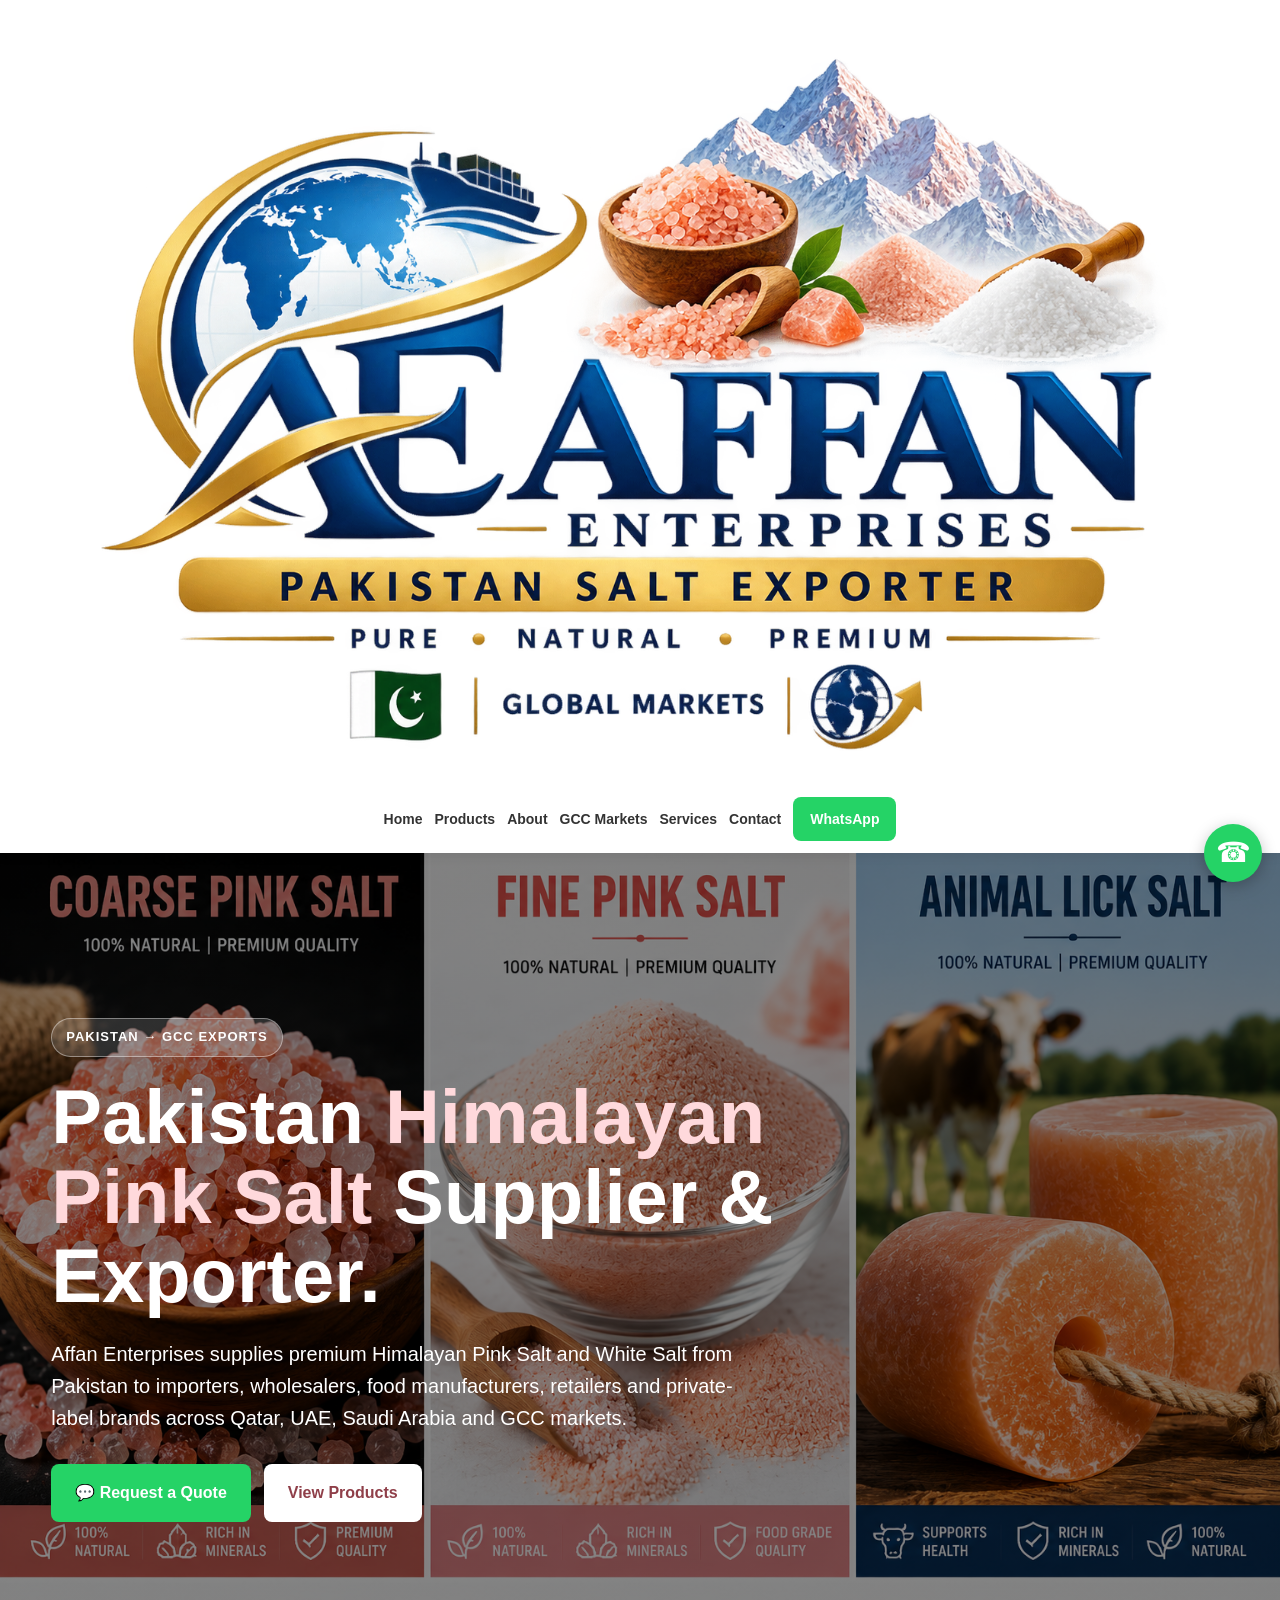
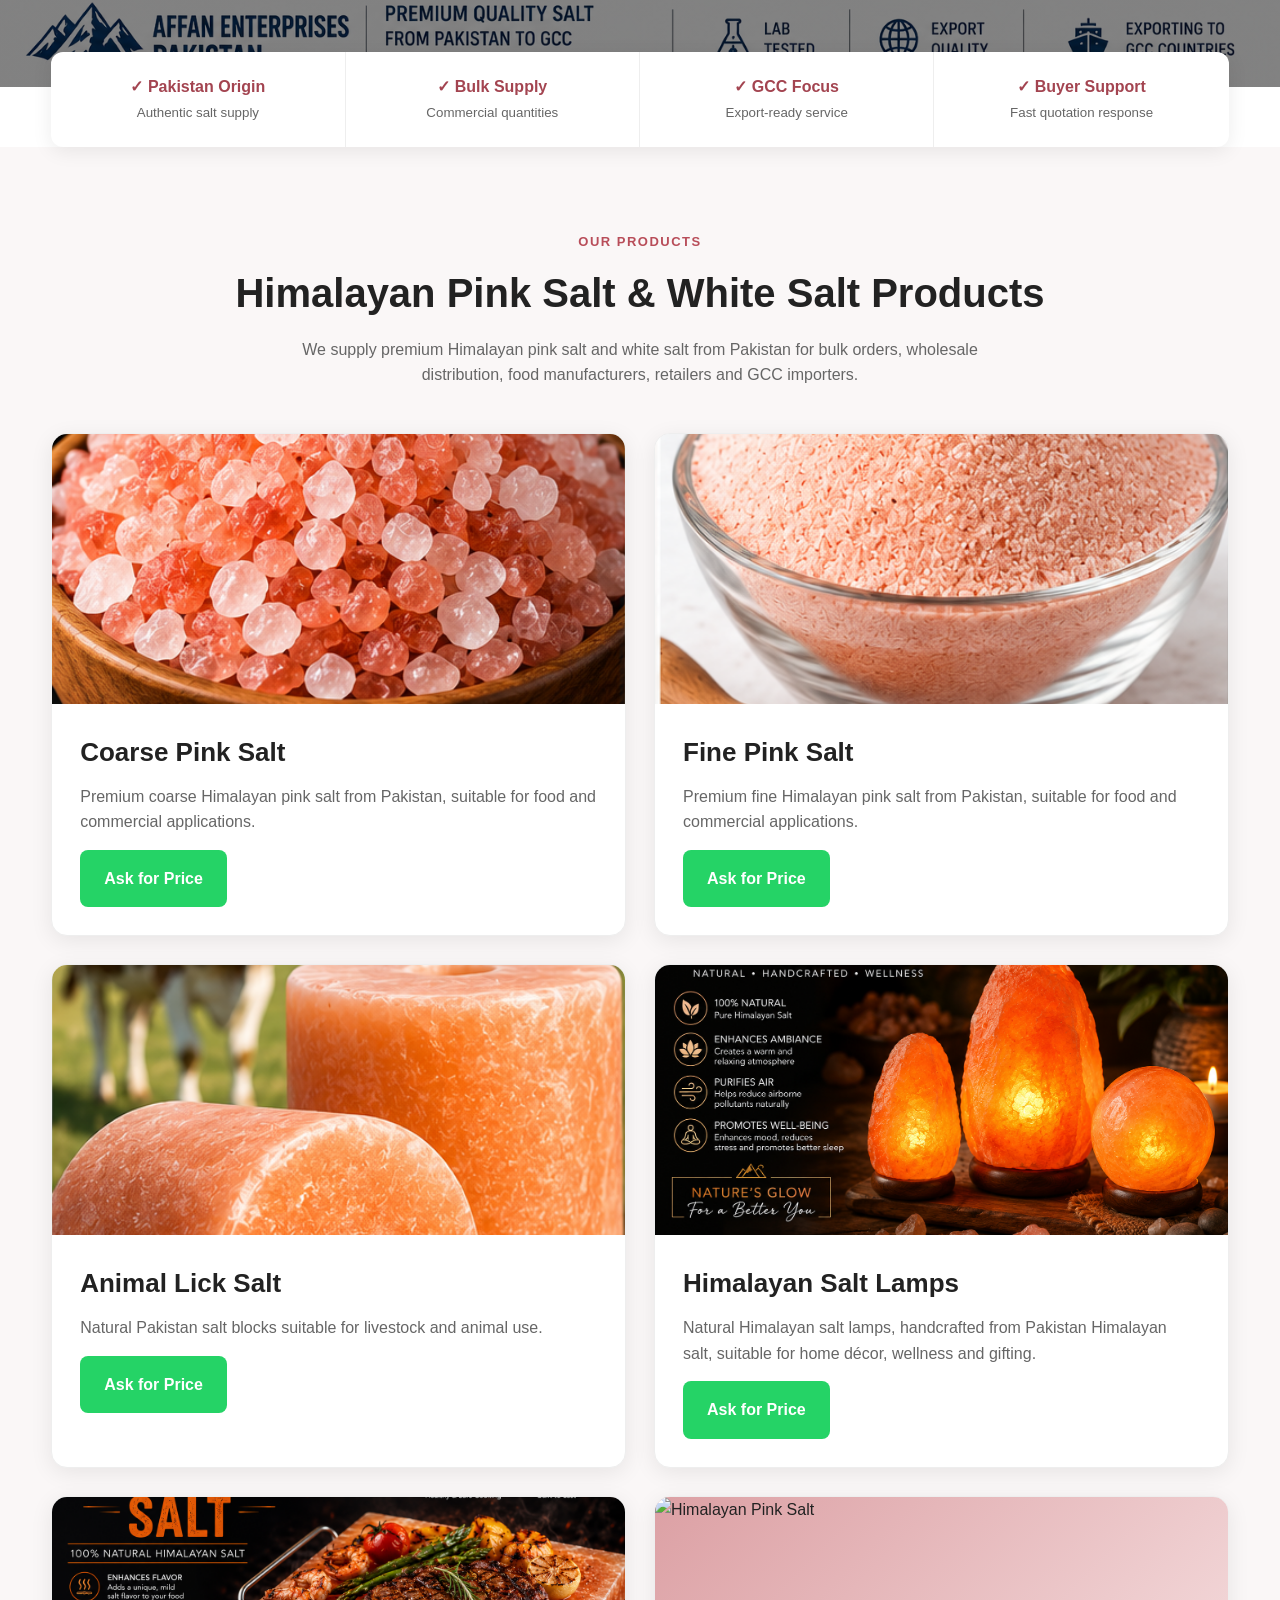
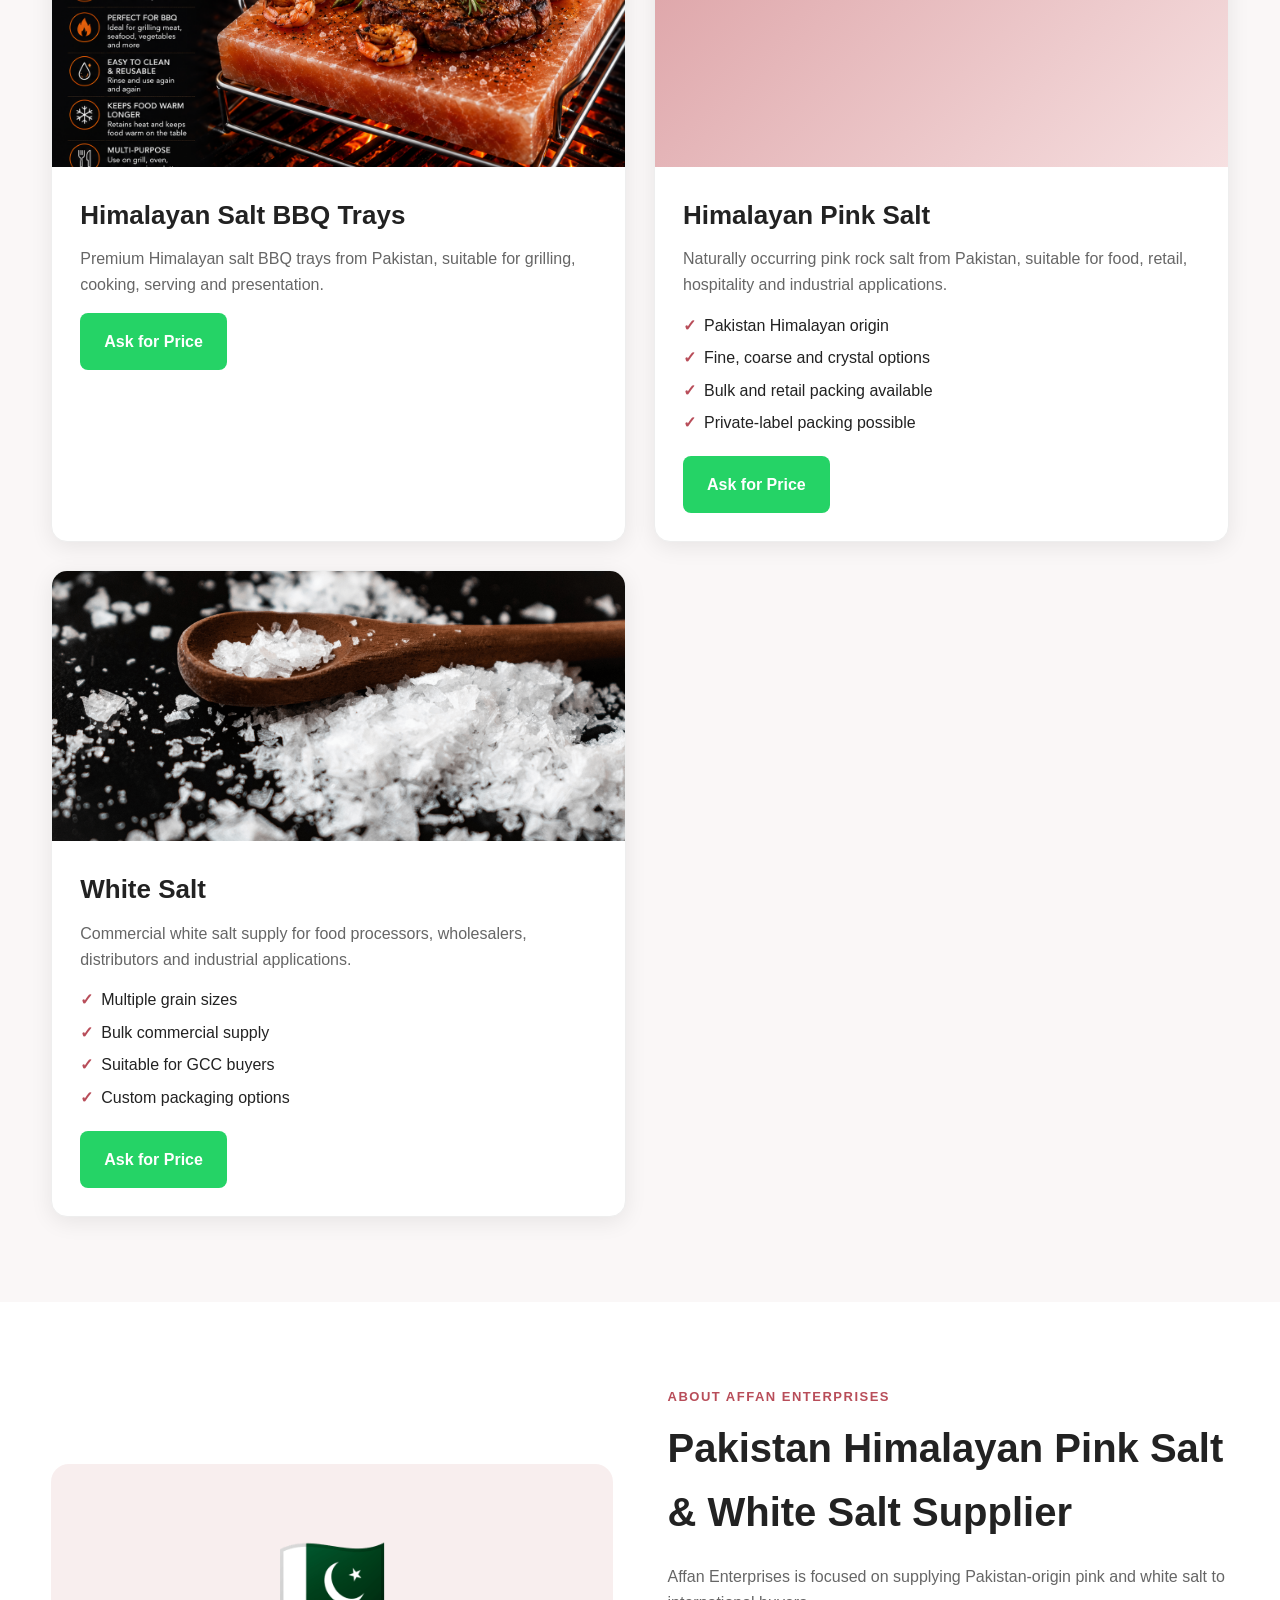
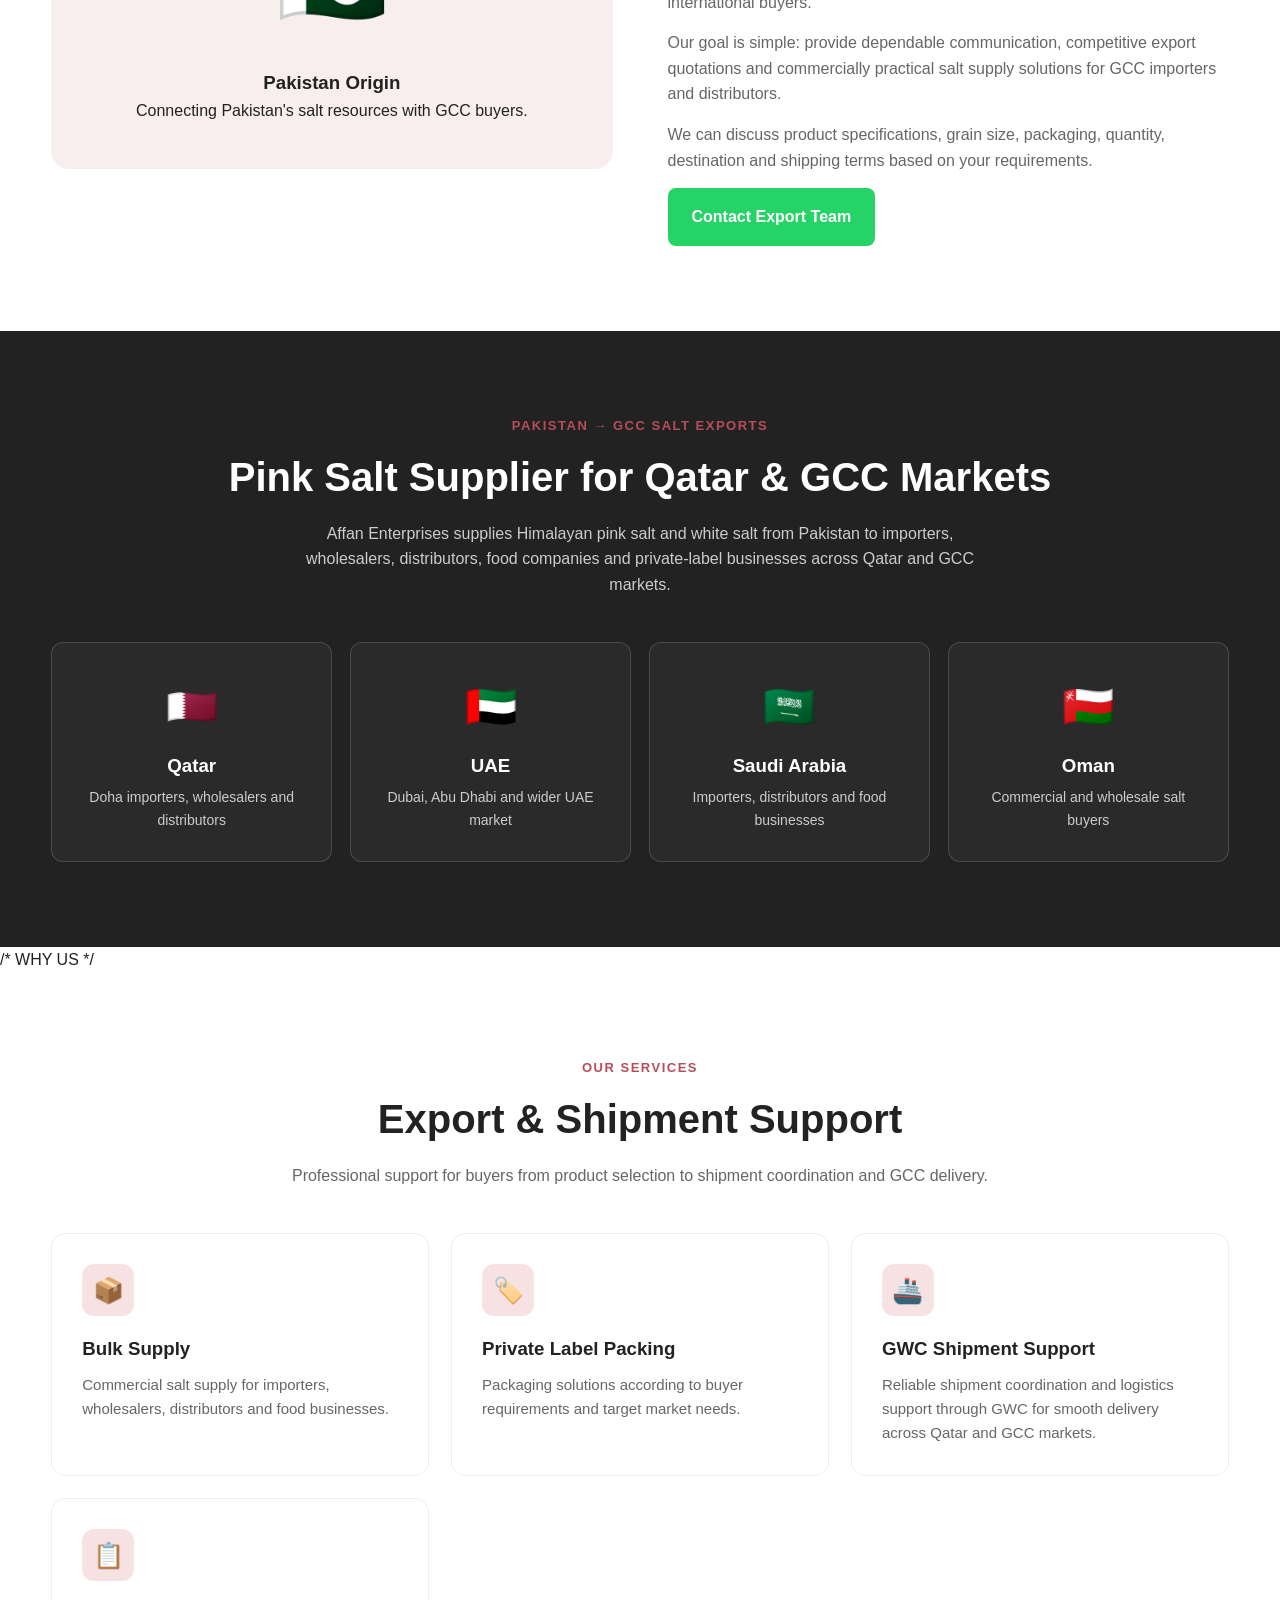
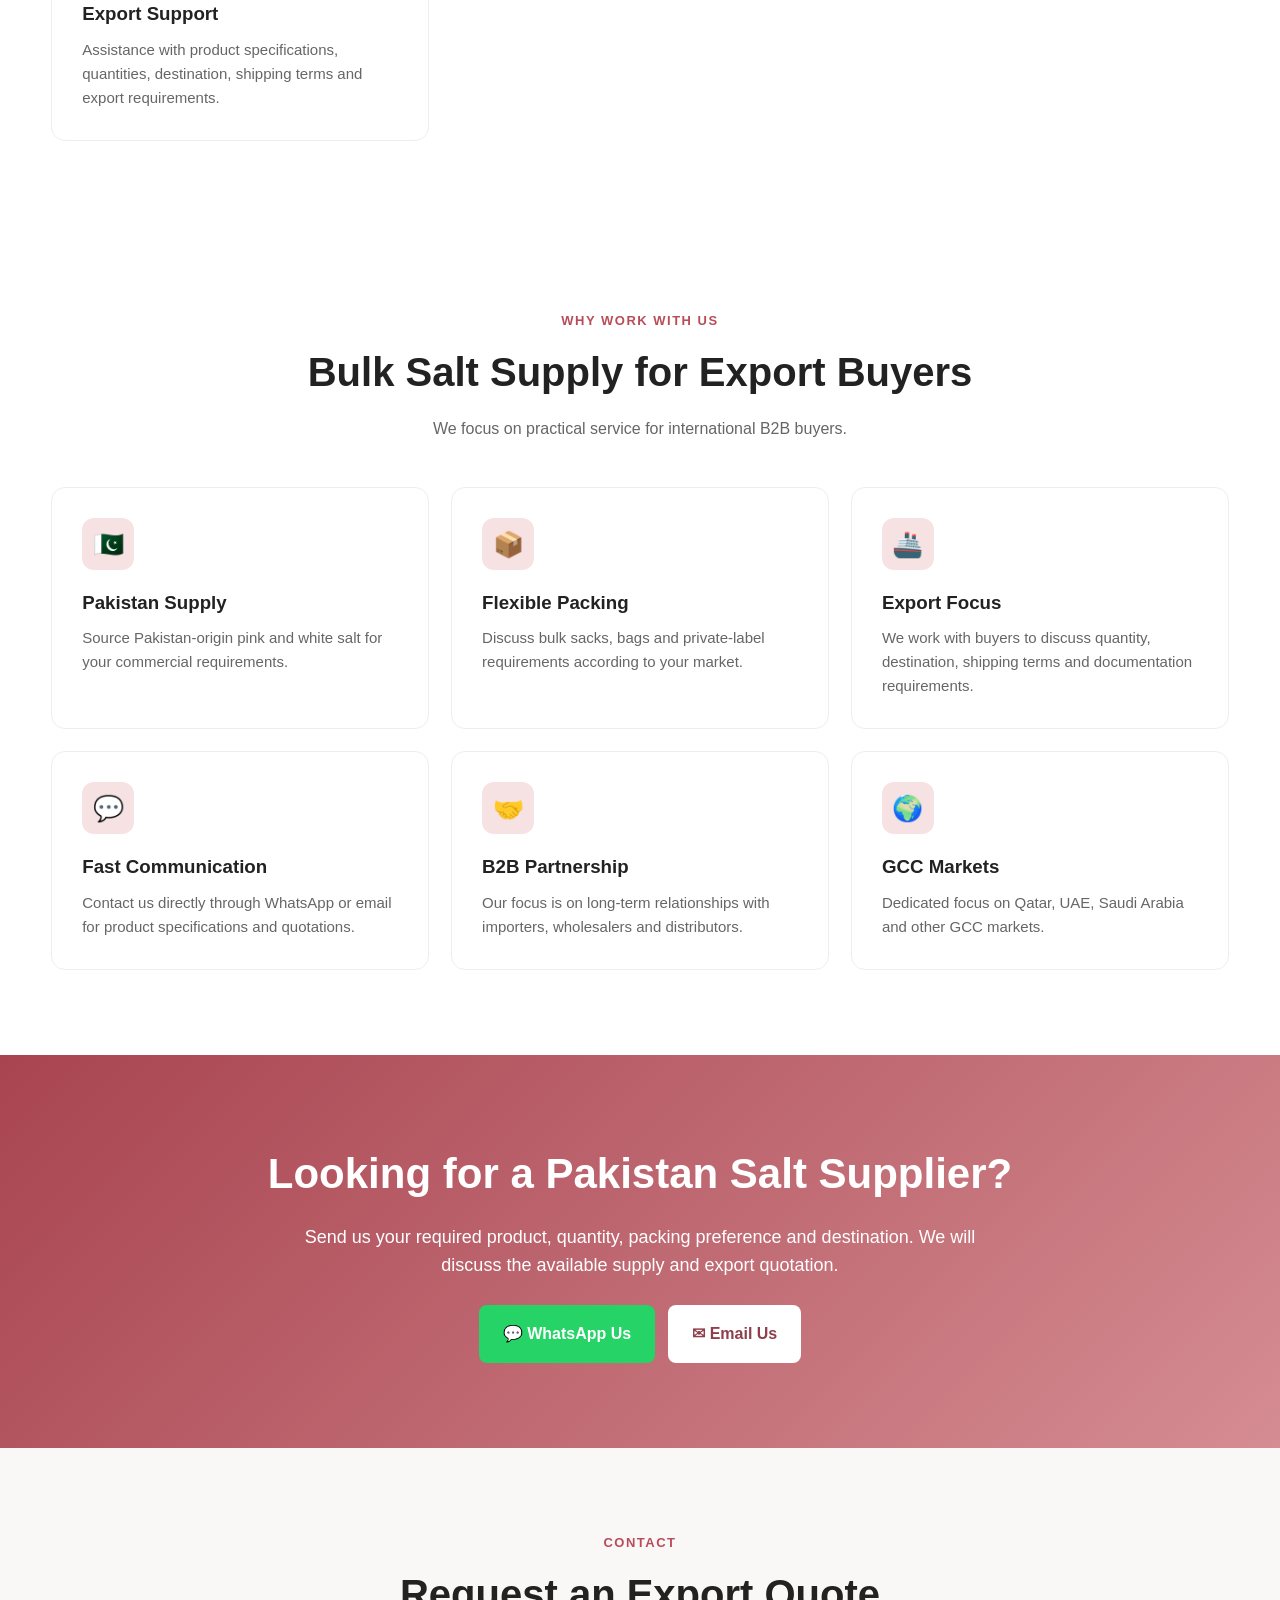
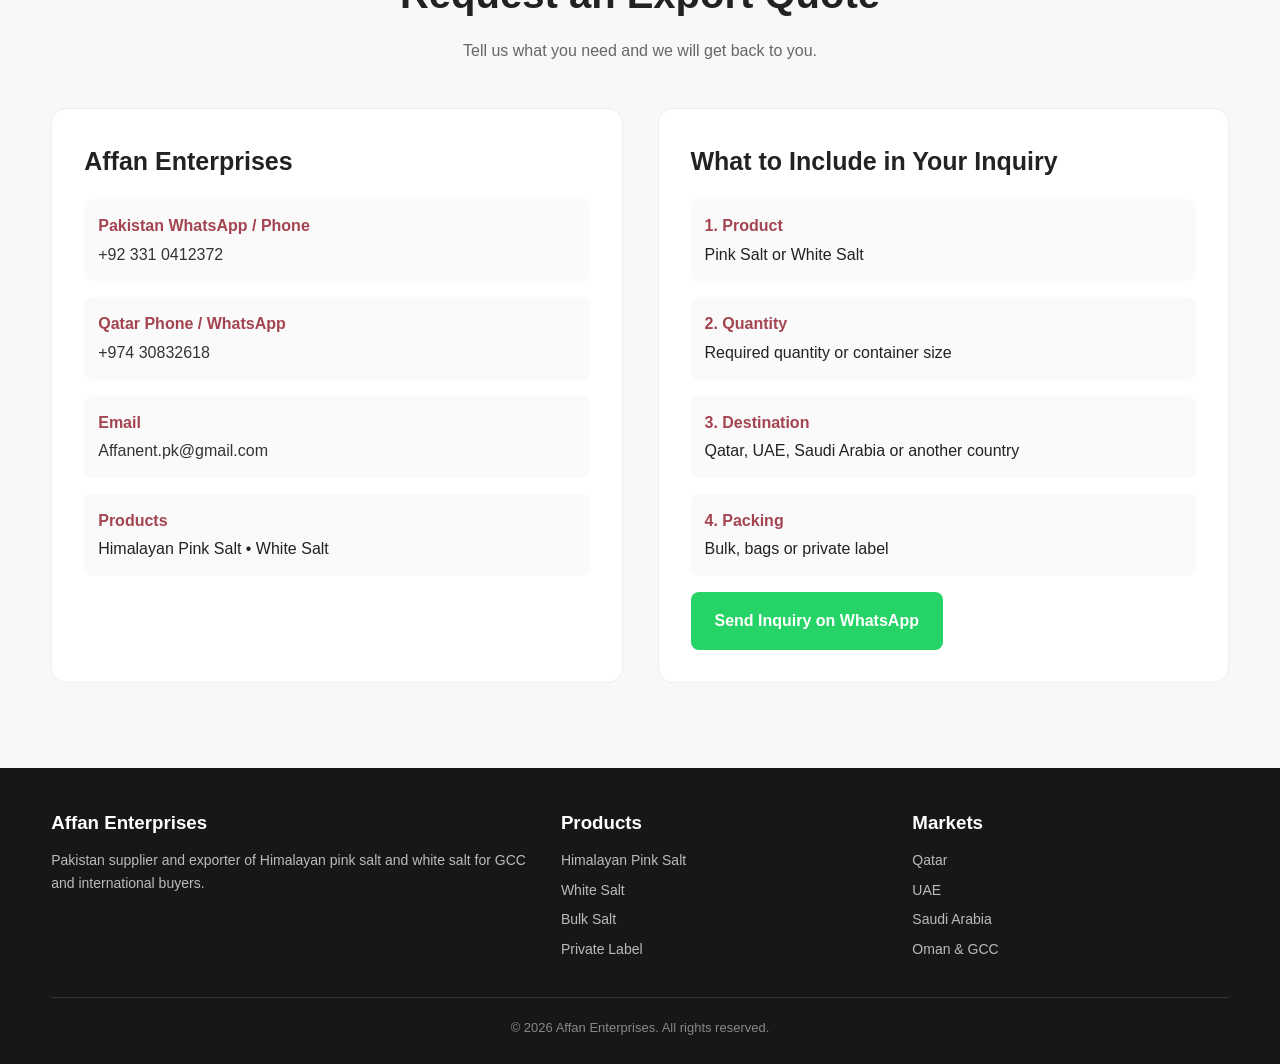
==== index.html @ 593e504d "Replace HTML comment with CSS comment" ====
<!DOCTYPE html>
<html lang="en">
<head>
  <meta name="google-site-verification" content="CJgfpBuljwbtiekRlgmKoUDQUpGB4ekNkEMd1wXTc1E" />
  <meta charset="UTF-8">
  <meta name="viewport" content="width=device-width, initial-scale=1.0">

  <title>Affan Enterprises | Pakistan Himalayan Pink Salt & White Salt Exporter</title>
  
  <meta name="description" content="Affan Enterprises is a Pakistan Himalayan Pink Salt supplier and exporter serving Qatar, UAE, Saudi Arabia and GCC markets. We supply bulk pink salt, white salt and private-label salt packaging.">
<meta name="keywords" content="Pakistan pink salt supplier, Himalayan pink salt supplier, pink salt exporter Pakistan, pink salt supplier Qatar, pink salt GCC, white salt supplier, Himalayan salt exporter">
 <meta name="robots" content="index, follow">
<link rel="canonical" href="https://affanenterprises.github.io/">

<meta property="og:title" content="Affan Enterprises | Pakistan Himalayan Pink Salt Exporter">
<meta property="og:description" content="Pakistan supplier and exporter of Himalayan pink salt and white salt for bulk, wholesale and private-label orders across GCC markets.">
<meta property="og:url" content="https://affanenterprises.github.io/">
<meta property="og:type" content="website">
<meta property="og:site_name" content="Affan Enterprises"> 

  <style>.top-nav {
  position: sticky;
  top: 0;
  z-index: 1000;
  background: #ffffff;
  border-bottom: 1px solid #eeeeee;
  box-shadow: 0 2px 12px rgba(0,0,0,.08);
}

.nav-container {
  max-width: 1200px;
  margin: 0 auto;
  padding: 16px 24px;
  display: flex;
  align-items: center;
  justify-content: space-between;
}

.brand {
  color: #8f3f48;
  text-decoration: none;
  font-size: 22px;
  font-weight: 800;
  letter-spacing: 1px;
}

.nav-links {
  display: flex;
  align-items: center;
  gap: 28px;
}

.nav-links a {
  color: #333333;
  text-decoration: none;
  font-weight: 600;
  font-size: 15px;
}

.nav-links a:hover {
  color: #b84d59;
}

    * {
      margin: 0;
      padding: 0;
      box-sizing: border-box;
    }

    html {
      scroll-behavior: smooth;
    }

    body {
      font-family: Arial, Helvetica, sans-serif;
      line-height: 1.6;
      color: #222;
      background: #fff;
    }

    a {
      text-decoration: none;
      color: inherit;
    }

    img {
      max-width: 100%;
      display: block;
    }

    .container {
      width: 92%;
      max-width: 1180px;
      margin: auto;
    }

    /* TOP BAR */
    .topbar {
      background: #222;
      color: #fff;
      padding: 9px 0;
      font-size: 14px;
    }

    .topbar-content {
      display: flex;
      justify-content: space-between;
      gap: 15px;
      flex-wrap: wrap;
    }

    /* NAVIGATION */
    header {
      background: #fff;
      position: sticky;
      top: 0;
      z-index: 1000;
      box-shadow: 0 2px 12px rgba(0,0,0,0.08);
    }

    .nav {
      min-height: 74px;
      display: flex;
      align-items: center;
      justify-content: space-between;
      gap: 25px;
    }

    .logo {
      display: flex;
      align-items: center;
      gap: 12px;
      font-weight: 800;
      font-size: 20px;
    }

    .logo-mark {
      width: 48px;
      height: 48px;
      border-radius: 50%;
      background: linear-gradient(135deg, #d78c91, #f5d6d8);
      display: flex;
      align-items: center;
      justify-content: center;
      color: #fff;
      font-size: 21px;
      font-weight: bold;
      border: 3px solid #fff;
      box-shadow: 0 2px 8px rgba(0,0,0,.15);
    }

    .logo span {
      color: #b84d59;
    }

    .nav-links {
      display: flex;
      align-items: center;
      gap: 25px;
      font-weight: 600;
    }

    .nav-links a:hover {
      color: #b84d59;
    }

    .nav-btn {
      background: #25d366;
      color: #fff !important;
      padding: 11px 17px;
      border-radius: 8px;
    }

    /* HERO */
.hero {
  background:
    linear-gradient(rgba(0, 0, 0, .48), rgba(0, 0, 0, .48)),
    url("banner-products.png") center center / cover no-repeat;
  min-height: 590px;
  display: flex;
  align-items: center;
  color: #fff;
}
.hero-content {
  max-width: 760px;
  padding: 80px 0;
}


    .eyebrow {
      display: inline-block;
      background: rgba(255,255,255,.15);
      border: 1px solid rgba(255,255,255,.4);
      padding: 8px 14px;
      border-radius: 30px;
      font-size: 13px;
      font-weight: 700;
      letter-spacing: 1px;
      margin-bottom: 20px;
    }

    .hero h1 {
      font-size: clamp(42px, 7vw, 76px);
      line-height: 1.05;
      margin-bottom: 22px;
    }

    .hero h1 span {
      color: #ffd9dc;
    }

    .hero p {
      font-size: 20px;
      max-width: 690px;
      margin-bottom: 30px;
    }

    .buttons {
      display: flex;
      gap: 13px;
      flex-wrap: wrap;
    }

    .btn {
      display: inline-block;
      padding: 14px 22px;
      border-radius: 8px;
      font-weight: 700;
      border: 2px solid transparent;
    }

    .btn-primary {
      background: #25d366;
      color: #fff;
    }

    .btn-secondary {
      background: #fff;
      color: #8f3f49;
    }

    /* TRUST STRIP */
    .trust {
      background: #fff;
      box-shadow: 0 4px 20px rgba(0,0,0,.08);
      position: relative;
      margin-top: -35px;
      z-index: 5;
      border-radius: 12px;
    }

    .trust-grid {
      display: grid;
      grid-template-columns: repeat(4,1fr);
    }

    .trust-item {
      padding: 22px 15px;
      text-align: center;
      border-right: 1px solid #eee;
    }

    .trust-item:last-child {
      border-right: none;
    }

    .trust-item strong {
      display: block;
      color: #a34450;
      font-size: 16px;
    }

    .trust-item small {
      color: #666;
    }

    /* SECTIONS */
    section {
      padding: 85px 0;
    }

    .section-title {
      text-align: center;
      margin-bottom: 45px;
    }

    .section-title .small {
      color: #b84d59;
      font-size: 13px;
      font-weight: 800;
      letter-spacing: 1.5px;
      text-transform: uppercase;
    }

    .section-title h2 {
      font-size: 40px;
      margin: 8px 0 12px;
    }

    .section-title p {
      color: #666;
      max-width: 700px;
      margin: auto;
    }

    /* PRODUCTS */
    .products {
      background: #faf7f7;
    }

    .product-grid {
      display: grid;
      grid-template-columns: repeat(2,1fr);
      gap: 28px;
    }

    .product-card {
      background: #fff;
      border-radius: 16px;
      overflow: hidden;
      box-shadow: 0 5px 22px rgba(0,0,0,.08);
      border: 1px solid #eee;
    }
.product-image {
  height: 270px;
  background: linear-gradient(135deg, #dca0a4, #f6e0e1);
  display: flex;
  align-items: center;
  justify-content: center;
  overflow: hidden;
}
.product-image img {
  width: 100%;
  height: 100%;
  object-fit: cover;
  display: block;
}

    .white-salt {
      background: linear-gradient(135deg, #e7e7e7, #fff);
    }

    .product-body {
      padding: 28px;
    }

    .product-body h3 {
      font-size: 26px;
      margin-bottom: 10px;
    }

    .product-body p {
      color: #666;
      margin-bottom: 15px;
    }

    .product-body ul {
      list-style: none;
      margin-bottom: 20px;
    }

    .product-body li {
      margin: 7px 0;
    }

    .product-body li::before {
      content: "✓";
      color: #b84d59;
      font-weight: bold;
      margin-right: 8px;
    }

    /* ABOUT */
    .about-grid {
      display: grid;
      grid-template-columns: 1fr 1fr;
      gap: 55px;
      align-items: center;
    }

    .about-box {
      background: #f8eeee;
      padding: 45px;
      border-radius: 18px;
      text-align: center;
    }

    .about-box .big {
      font-size: 90px;
      margin-bottom: 15px;
    }

    .about-text h2 {
      font-size: 40px;
      margin-bottom: 18px;
    }

    .about-text p {
      color: #666;
      margin-bottom: 15px;
    }

    /* GCC */
    .gcc {
      background: #222;
      color: #fff;
    }

    .gcc .section-title p {
      color: #ccc;
    }

    .gcc-grid {
      display: grid;
      grid-template-columns: repeat(4,1fr);
      gap: 18px;
    }

    .gcc-card {
      padding: 30px 20px;
      text-align: center;
      border: 1px solid rgba(255,255,255,.15);
      border-radius: 12px;
      background: rgba(255,255,255,.04);
    }

    .gcc-card .flag {
      font-size: 42px;
      margin-bottom: 10px;
    }

    .gcc-card h3 {
      margin-bottom: 6px;
    }

    .gcc-card p {
      color: #ccc;
      font-size: 14px;
    }

    /* WHY US */
    .why-grid {
      display: grid;
      grid-template-columns: repeat(3,1fr);
      gap: 22px;
    }

    .why-card {
      border: 1px solid #eee;
      border-radius: 14px;
      padding: 30px;
      background: #fff;
    }

    .why-icon {
      width: 52px;
      height: 52px;
      background: #f6e2e3;
      border-radius: 12px;
      display: flex;
      align-items: center;
      justify-content: center;
      font-size: 25px;
      margin-bottom: 18px;
    }

    .why-card h3 {
      margin-bottom: 9px;
    }

    .why-card p {
      color: #666;
      font-size: 15px;
    }

    /* CTA */
    .cta {
      background: linear-gradient(135deg,#a84450,#d58c92);
      color: #fff;
      text-align: center;
    }

    .cta h2 {
      font-size: 42px;
      margin-bottom: 15px;
    }

    .cta p {
      max-width: 700px;
      margin: 0 auto 25px;
      font-size: 18px;
    }

    /* CONTACT */
    .contact {
      background: #faf7f7;
    }

    .contact-grid {
      display: grid;
      grid-template-columns: 1fr 1fr;
      gap: 35px;
    }

    .contact-card {
      background: #fff;
      border-radius: 15px;
      padding: 32px;
      border: 1px solid #eee;
    }

    .contact-card h3 {
      font-size: 25px;
      margin-bottom: 18px;
    }

    .contact-line {
      margin: 16px 0;
      padding: 14px;
      background: #fafafa;
      border-radius: 8px;
    }

    .contact-line strong {
      display: block;
      color: #a34450;
      margin-bottom: 3px;
    }

    .contact-line a {
      color: #333;
      word-break: break-word;
    }

    .contact-line a:hover {
      color: #b84d59;
    }

    /* FOOTER */
    footer {
      background: #171717;
      color: #fff;
      padding: 40px 0 25px;
    }

    .footer-grid {
      display: grid;
      grid-template-columns: 1.5fr 1fr 1fr;
      gap: 35px;
      margin-bottom: 30px;
    }

    footer h3 {
      margin-bottom: 12px;
    }

    footer p,
    footer li {
      color: #bbb;
      font-size: 14px;
    }

    footer ul {
      list-style: none;
    }

    footer li {
      margin: 7px 0;
    }

    .copyright {
      border-top: 1px solid #333;
      padding-top: 20px;
      text-align: center;
      color: #888;
      font-size: 13px;
    }

    /* WHATSAPP FLOAT */
    .whatsapp {
      position: fixed;
      right: 18px;
      bottom: 18px;
      width: 58px;
      height: 58px;
      border-radius: 50%;
      background: #25d366;
      color: #fff;
      display: flex;
      align-items: center;
      justify-content: center;
      font-size: 28px;
      z-index: 2000;
      box-shadow: 0 4px 15px rgba(0,0,0,.25);
    }

    /* MOBILE */
    @media (max-width: 850px) {

      .nav-links {
        display: flex;
      }

      .hero {
        min-height: 520px;
      }

      .hero-content {
        padding: 65px 0;
      }

      .trust-grid {
        grid-template-columns: 1fr 1fr;
      }

      .trust-item:nth-child(2) {
        border-right: none;
      }

      .product-grid,
      .about-grid,
      .contact-grid {
        grid-template-columns: 1fr;
      }

      .gcc-grid {
        grid-template-columns: 1fr 1fr;
      }

      .why-grid {
        grid-template-columns: 1fr 1fr;
      }

      .footer-grid {
        grid-template-columns: 1fr 1fr;
      }
    }

    @media (max-width: 550px) {

      .topbar-content {
        justify-content: center;
        text-align: center;
      }

      .logo {
        font-size: 16px;
      }

      .logo-mark {
        width: 42px;
        height: 42px;
      }

      .hero h1 {
        font-size: 43px;
      }

      .hero p {
        font-size: 17px;
      }

      .trust-grid,
      .gcc-grid,
      .why-grid,
      .footer-grid {
        grid-template-columns: 1fr;
      }

      .trust-item {
        border-right: none;
        border-bottom: 1px solid #eee;
      }

      .trust-item:last-child {
        border-bottom: none;
      }

      section {
        padding: 65px 0;
      }

      .section-title h2,
      .about-text h2,
      .cta h2 {
        font-size: 32px;
      }

      .about-box {
        padding: 30px;
      }
    }

  header .nav {
    flex-direction: column;
    gap: 10px;
    padding: 12px 0;
  }

  header .nav-links {
    width: 100%;
    justify-content: center;
    gap: 12px;
    flex-wrap: wrap;
  }

    header .nav-links a {
    font-size: 14px;
  }
}
header .logo img {
  width: 180px;
  height: auto;
  display: block;
}

@media (max-width: 768px) {
  header .logo img {
    width: 145px;
  }
}
</style>
</head>
<body>
  
  <!-- NAVIGATION -->
  <header>
    <div class="container nav">

     <a href="#home" class="logo">
  <img src="file_000000005d2c8210b5c0bbcef5bd86f7.png" alt="Affan Enterprises Pakistan Salt Exporter Logo">
</a> 

      <nav class="nav-links">
  <a href="#home">Home</a>
  <a href="#products">Products</a>
  <a href="#about">About</a>
  <a href="#markets">GCC Markets</a>
  <a href="#services">Services</a>
  <a href="#contact">Contact</a>
  <a class="nav-btn" href="https://wa.me/923310412372" target="_blank">WhatsApp</a>
</nav>

    </div>
  </header>

  <!-- HERO -->
  <main id="home">

    <section class="hero">
      <div class="container">
        <div class="hero-content">
    
          

          <div class="eyebrow">PAKISTAN → GCC EXPORTS</div>

          <h1>Pakistan <span>Himalayan Pink Salt</span> Supplier & Exporter.</h1>
<p>Affan Enterprises supplies premium Himalayan Pink Salt and White Salt from Pakistan to importers, wholesalers, food manufacturers, retailers and private-label brands across Qatar, UAE, Saudi Arabia and GCC markets.</p>

          <div class="buttons">
            <a class="btn btn-primary"
               href="https://wa.me/923310412372?text=Hello%20Affan%20Enterprises,%20I%20am%20interested%20in%20your%20Pakistan%20salt%20products."
               target="_blank">
              💬 Request a Quote
            </a>

            <a class="btn btn-secondary" href="#products">
              View Products
            </a>
          </div>

        </div>
      </div>
    </section>

    <!-- TRUST STRIP -->
    <div class="container trust">
      <div class="trust-grid">

        <div class="trust-item">
          <strong>✓ Pakistan Origin</strong>
          <small>Authentic salt supply</small>
        </div>

        <div class="trust-item">
          <strong>✓ Bulk Supply</strong>
          <small>Commercial quantities</small>
        </div>

        <div class="trust-item">
          <strong>✓ GCC Focus</strong>
          <small>Export-ready service</small>
        </div>

        <div class="trust-item">
          <strong>✓ Buyer Support</strong>
          <small>Fast quotation response</small>
        </div>

      </div>
    </div>

    <!-- PRODUCTS -->
    <section id="products" class="products">

  <div class="container">

   <div class="section-title">
  <div class="small">Our Products</div>
  <h2>Himalayan Pink Salt & White Salt Products</h2>
  <p>
    We supply premium Himalayan pink salt and white salt from Pakistan
    for bulk orders, wholesale distribution, food manufacturers,
    retailers and GCC importers.
  </p>
</div> 

    <div class="product-grid">

      <!-- Coarse Pink Salt -->
      <article class="product-card">

        <div class="product-image">
          <img src="coarse-pink-salt.png"
               alt="Coarse Himalayan Pink Salt">
        </div>

        <div class="product-body">
          <h3>Coarse Pink Salt</h3>
          <p>
            Premium coarse Himalayan pink salt from Pakistan,
            suitable for food and commercial applications.
          </p>

          <a class="btn btn-primary"
             href="https://wa.me/923310412372?text=Hello,%20I%20am%20interested%20in%20Coarse%20Pink%20Salt."
             target="_blank">
            Ask for Price
          </a>
        </div>

      </article>


      <!-- Fine Pink Salt -->
      <article class="product-card">

        <div class="product-image">
          <img src="fine-pink-salt.png"
               alt="Fine Himalayan Pink Salt">
        </div>

        <div class="product-body">
          <h3>Fine Pink Salt</h3>
          <p>
            Premium fine Himalayan pink salt from Pakistan,
            suitable for food and commercial applications.
          </p>

          <a class="btn btn-primary"
             href="https://wa.me/923310412372?text=Hello,%20I%20am%20interested%20in%20Fine%20Pink%20Salt."
             target="_blank">
            Ask for Price
          </a>
        </div>

      </article>


      <!-- Animal Lick Salt -->
      <article class="product-card">

        <div class="product-image">
          <img src="animal-lick-salt.png"
               alt="Animal Lick Salt">
        </div>

        <div class="product-body">
          <h3>Animal Lick Salt</h3>
          <p>
            Natural Pakistan salt blocks suitable for livestock
            and animal use.
          </p>

          <a class="btn btn-primary"
             href="https://wa.me/923310412372?text=Hello,%20I%20am%20interested%20in%20Animal%20Lick%20Salt."
             target="_blank">
            Ask for Price
          </a>
        </div>

      </article>


      <!-- Himalayan Salt Lamps -->
      <article class="product-card">

        <div class="product-image">
          <img src="file_000000005c0881f6a12b22981aac7553.png"
               alt="Himalayan Salt Lamps">
        </div>

        <div class="product-body">
          <h3>Himalayan Salt Lamps</h3>
          <p>
            Natural Himalayan salt lamps, handcrafted from Pakistan
            Himalayan salt, suitable for home décor, wellness and gifting.
          </p>

          <a class="btn btn-primary"
             href="https://wa.me/923310412372?text=Hello,%20I%20am%20interested%20in%20Himalayan%20Salt%20Lamps."
             target="_blank">
            Ask for Price
          </a>
        </div>

      </article>


      <!-- BBQ Salt Trays -->
      <article class="product-card">

        <div class="product-image">
          <img src="file_00000000c64882439d7373f8e0c4fa82.png"
               alt="Himalayan Salt BBQ Trays">
        </div>

        <div class="product-body">
          <h3>Himalayan Salt BBQ Trays</h3>
          <p>
            Premium Himalayan salt BBQ trays from Pakistan,
            suitable for grilling, cooking, serving and presentation.
          </p>

          <a class="btn btn-primary"
             href="https://wa.me/923310412372?text=Hello,%20I%20am%20interested%20in%20Himalayan%20Salt%20BBQ%20Trays."
             target="_blank">
            Ask for Price
          </a>
        </div>

      </article>


      <!-- Himalayan Pink Salt -->
      <article class="product-card">

        <div class="product-image">
          <img src="himalayan-pink-salt.png"
     alt="Himalayan Pink Salt">
        </div>

        <div class="product-body">
          <h3>Himalayan Pink Salt</h3>

          <p>
            Naturally occurring pink rock salt from Pakistan,
            suitable for food, retail, hospitality and industrial
            applications.
          </p>

          <ul>
            <li>Pakistan Himalayan origin</li>
            <li>Fine, coarse and crystal options</li>
            <li>Bulk and retail packing available</li>
            <li>Private-label packing possible</li>
          </ul>

          <a class="btn btn-primary"
             href="https://wa.me/923310412372?text=Hello,%20please%20send%20me%20your%20Himalayan%20Pink%20Salt%20catalogue%20and%20export%20price."
             target="_blank">
            Ask for Price
          </a>
        </div>

      </article>


      <!-- White Salt -->
      <article class="product-card">

        <div class="product-image white-salt">
          <img src="types_of_salt-3061353.png"
               alt="White Salt">
        </div>

        <div class="product-body">
          <h3>White Salt</h3>

          <p>
            Commercial white salt supply for food processors,
            wholesalers, distributors and industrial applications.
          </p>

          <ul>
            <li>Multiple grain sizes</li>
            <li>Bulk commercial supply</li>
            <li>Suitable for GCC buyers</li>
            <li>Custom packaging options</li>
          </ul>

          <a class="btn btn-primary"
             href="https://wa.me/923310412372?text=Hello,%20please%20send%20me%20your%20White%20Salt%20catalogue%20and%20export%20price."
             target="_blank">
            Ask for Price
          </a>

        </div>

      </article>

    </div>

  </div>

</section>


    <!-- ABOUT -->
    <section id="about">

      <div class="container about-grid">

        <div class="about-box">
          <div class="big">🇵🇰</div>
          <h3>Pakistan Origin</h3>
          <p>
            Connecting Pakistan's salt resources with GCC buyers.
          </p>
        </div>

        <div class="about-text">

          <div class="section-title" style="text-align:left;margin-bottom:20px;">
            <div class="small">About Affan Enterprises</div>
            <h2>Pakistan Himalayan Pink Salt & White Salt Supplier</h2>
          </div>

          <p>
            Affan Enterprises is focused on supplying Pakistan-origin
            pink and white salt to international buyers.
          </p>

          <p>
            Our goal is simple: provide dependable communication,
            competitive export quotations and commercially practical
            salt supply solutions for GCC importers and distributors.
          </p>

          <p>
            We can discuss product specifications, grain size,
            packaging, quantity, destination and shipping terms based
            on your requirements.
          </p>

          <a class="btn btn-primary"
             href="https://wa.me/923310412372?text=Hello%20Affan%20Enterprises,%20I%20would%20like%20to%20discuss%20a%20salt%20import%20requirement."
             target="_blank">
            Contact Export Team
          </a>

        </div>

      </div>

    </section>


    <!-- GCC MARKETS -->
    <section id="markets" class="gcc">

      <div class="container">

        <div class="section-title">
  <div class="small">Pakistan → GCC Salt Exports</div>
  <h2>Pink Salt Supplier for Qatar & GCC Markets</h2>
  <p>
    Affan Enterprises supplies Himalayan pink salt and white salt from
    Pakistan to importers, wholesalers, distributors, food companies
    and private-label businesses across Qatar and GCC markets.
  </p>
</div>

        <div class="gcc-grid">

          <div class="gcc-card">
            <div class="flag">🇶🇦</div>
            <h3>Qatar</h3>
            <p>Doha importers, wholesalers and distributors</p>
          </div>

          <div class="gcc-card">
            <div class="flag">🇦🇪</div>
            <h3>UAE</h3>
            <p>Dubai, Abu Dhabi and wider UAE market</p>
          </div>

          <div class="gcc-card">
            <div class="flag">🇸🇦</div>
            <h3>Saudi Arabia</h3>
            <p>Importers, distributors and food businesses</p>
          </div>

          <div class="gcc-card">
            <div class="flag">🇴🇲</div>
            <h3>Oman</h3>
            <p>Commercial and wholesale salt buyers</p>
          </div>

        </div>

      </div>

    </section>


    /* WHY US */
        <!-- OUR SERVICES -->
    <section id="services">

      <div class="container">

        <div class="section-title">
          <div class="small">Our Services</div>
          <h2>Export & Shipment Support</h2>
          <p>
            Professional support for buyers from product selection
            to shipment coordination and GCC delivery.
          </p>
        </div>

        <div class="why-grid">

          <div class="why-card">
            <div class="why-icon">📦</div>
            <h3>Bulk Supply</h3>
            <p>
              Commercial salt supply for importers, wholesalers,
              distributors and food businesses.
            </p>
          </div>

          <div class="why-card">
            <div class="why-icon">🏷️</div>
            <h3>Private Label Packing</h3>
            <p>
              Packaging solutions according to buyer requirements
              and target market needs.
            </p>
          </div>

          <div class="why-card">
            <div class="why-icon">🚢</div>
            <h3>GWC Shipment Support</h3>
            <p>
              Reliable shipment coordination and logistics support
              through GWC for smooth delivery across Qatar and GCC markets.
            </p>
          </div>

          <div class="why-card">
            <div class="why-icon">📋</div>
            <h3>Export Support</h3>
            <p>
              Assistance with product specifications, quantities,
              destination, shipping terms and export requirements.
            </p>
          </div>

        </div>

      </div>

    </section>
    <section>

      <div class="container">

        <div class="section-title">
          <div class="small">Why Work With Us</div>
          <h2>Bulk Salt Supply for Export Buyers</h2>
          <p>
            We focus on practical service for international B2B buyers.
          </p>
        </div>

        <div class="why-grid">

          <div class="why-card">
            <div class="why-icon">🇵🇰</div>
            <h3>Pakistan Supply</h3>
            <p>
              Source Pakistan-origin pink and white salt for your
              commercial requirements.
            </p>
          </div>

          <div class="why-card">
            <div class="why-icon">📦</div>
            <h3>Flexible Packing</h3>
            <p>
              Discuss bulk sacks, bags and private-label requirements
              according to your market.
            </p>
          </div>

          <div class="why-card">
            <div class="why-icon">🚢</div>
            <h3>Export Focus</h3>
            <p>
              We work with buyers to discuss quantity, destination,
              shipping terms and documentation requirements.
            </p>
          </div>

          <div class="why-card">
            <div class="why-icon">💬</div>
            <h3>Fast Communication</h3>
            <p>
              Contact us directly through WhatsApp or email for product
              specifications and quotations.
            </p>
          </div>

          <div class="why-card">
            <div class="why-icon">🤝</div>
            <h3>B2B Partnership</h3>
            <p>
              Our focus is on long-term relationships with importers,
              wholesalers and distributors.
            </p>
          </div>

          <div class="why-card">
            <div class="why-icon">🌍</div>
            <h3>GCC Markets</h3>
            <p>
              Dedicated focus on Qatar, UAE, Saudi Arabia and other GCC
              markets.
            </p>
          </div>

        </div>

      </div>

    </section>


    <!-- CTA -->
    <section class="cta">

      <div class="container">

        <h2>Looking for a Pakistan Salt Supplier?</h2>

        <p>
          Send us your required product, quantity, packing preference
          and destination. We will discuss the available supply and
          export quotation.
        </p>

        <div class="buttons" style="justify-content:center;">

          <a class="btn btn-primary"
             href="https://wa.me/923310412372?text=Hello%20Affan%20Enterprises,%20please%20send%20me%20your%20salt%20export%20quotation."
             target="_blank">
            💬 WhatsApp Us
          </a>

          <a class="btn btn-secondary"
             href="mailto:Affanent.pk@gmail.com">
            ✉ Email Us
          </a>

        </div>

      </div>

    </section>


    <!-- CONTACT -->
    <section id="contact" class="contact">

      <div class="container">

        <div class="section-title">
          <div class="small">Contact</div>
          <h2>Request an Export Quote</h2>
          <p>
            Tell us what you need and we will get back to you.
          </p>
        </div>

        <div class="contact-grid">

          <div class="contact-card">

            <h3>Affan Enterprises</h3>

            <div class="contact-line">
              <strong>Pakistan WhatsApp / Phone</strong>
              <a href="https://wa.me/923310412372" target="_blank">
                +92 331 0412372
              </a>
            </div>

            <div class="contact-line">
              <strong>Qatar Phone / WhatsApp</strong>
              <a href="https://wa.me/97430832618" target="_blank">
                +974 30832618
              </a>
            </div>

            <div class="contact-line">
              <strong>Email</strong>
              <a href="mailto:Affanent.pk@gmail.com">
                Affanent.pk@gmail.com
              </a>
            </div>

            <div class="contact-line">
              <strong>Products</strong>
              <span>Himalayan Pink Salt • White Salt</span>
            </div>

          </div>


          <div class="contact-card">

            <h3>What to Include in Your Inquiry</h3>

            <div class="contact-line">
              <strong>1. Product</strong>
              <span>Pink Salt or White Salt</span>
            </div>

            <div class="contact-line">
              <strong>2. Quantity</strong>
              <span>Required quantity or container size</span>
            </div>

            <div class="contact-line">
              <strong>3. Destination</strong>
              <span>Qatar, UAE, Saudi Arabia or another country</span>
            </div>

            <div class="contact-line">
              <strong>4. Packing</strong>
              <span>Bulk, bags or private label</span>
            </div>

            <a class="btn btn-primary"
               href="https://wa.me/923310412372?text=Hello%20Affan%20Enterprises.%0AProduct:%20%0AQuantity:%20%0ADestination:%20%0APacking:%20"
               target="_blank">
              Send Inquiry on WhatsApp
            </a>

          </div>

        </div>

      </div>

    </section>

  </main>


  <!-- FOOTER -->
  <footer>

    <div class="container">

      <div class="footer-grid">

        <div>
          <h3>Affan Enterprises</h3>
          <p>
            Pakistan supplier and exporter of Himalayan pink salt
            and white salt for GCC and international buyers.
          </p>
        </div>

        <div>
          <h3>Products</h3>
          <ul>
            <li>Himalayan Pink Salt</li>
            <li>White Salt</li>
            <li>Bulk Salt</li>
            <li>Private Label</li>
          </ul>
        </div>

        <div>
          <h3>Markets</h3>
          <ul>
            <li>Qatar</li>
            <li>UAE</li>
            <li>Saudi Arabia</li>
            <li>Oman & GCC</li>
          </ul>
        </div>

      </div>

      <div class="copyright">
        © 2026 Affan Enterprises. All rights reserved.
      </div>

    </div>

  </footer>


  <!-- FLOATING WHATSAPP -->
  <a class="whatsapp"
     href="https://wa.me/923310412372?text=Hello%20Affan%20Enterprises,%20I%20am%20interested%20in%20your%20salt%20products."
     target="_blank"
     aria-label="Contact Affan Enterprises on WhatsApp">
    ☎
  </a>

</body>
</html>
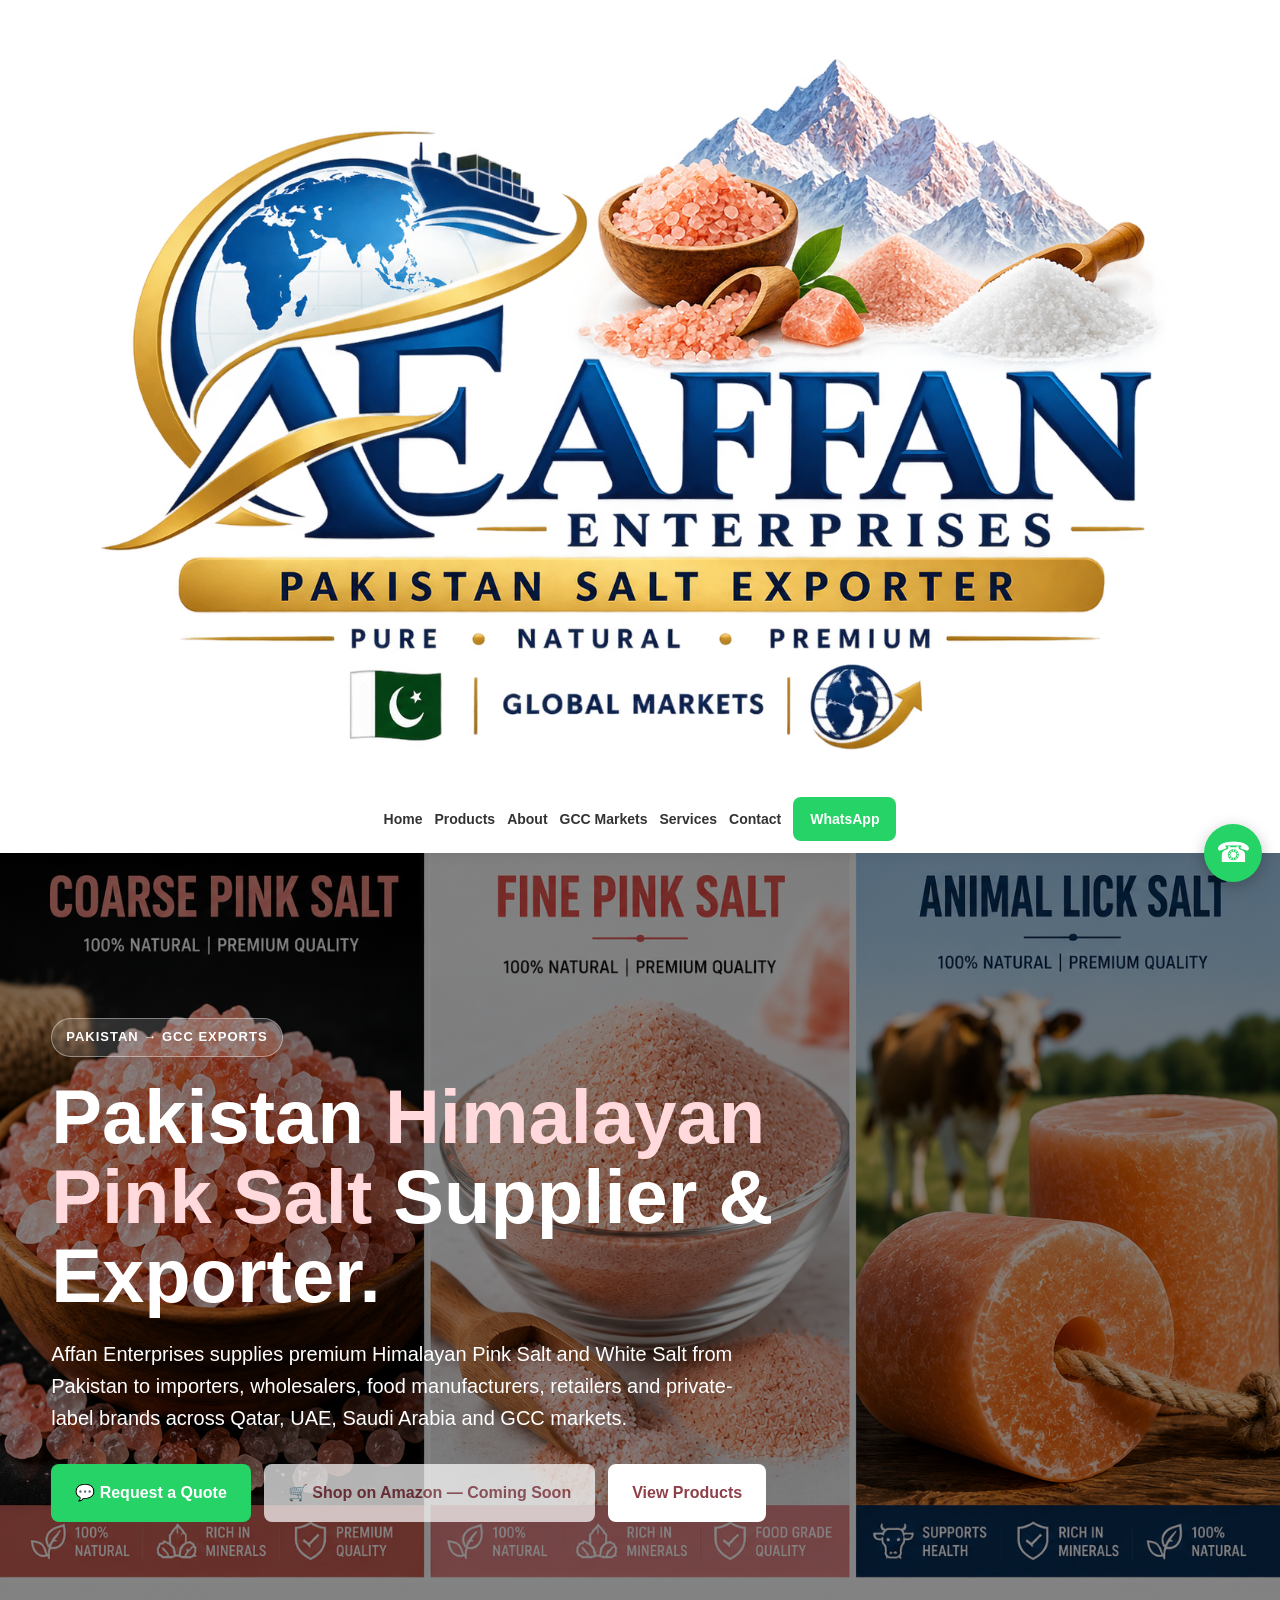
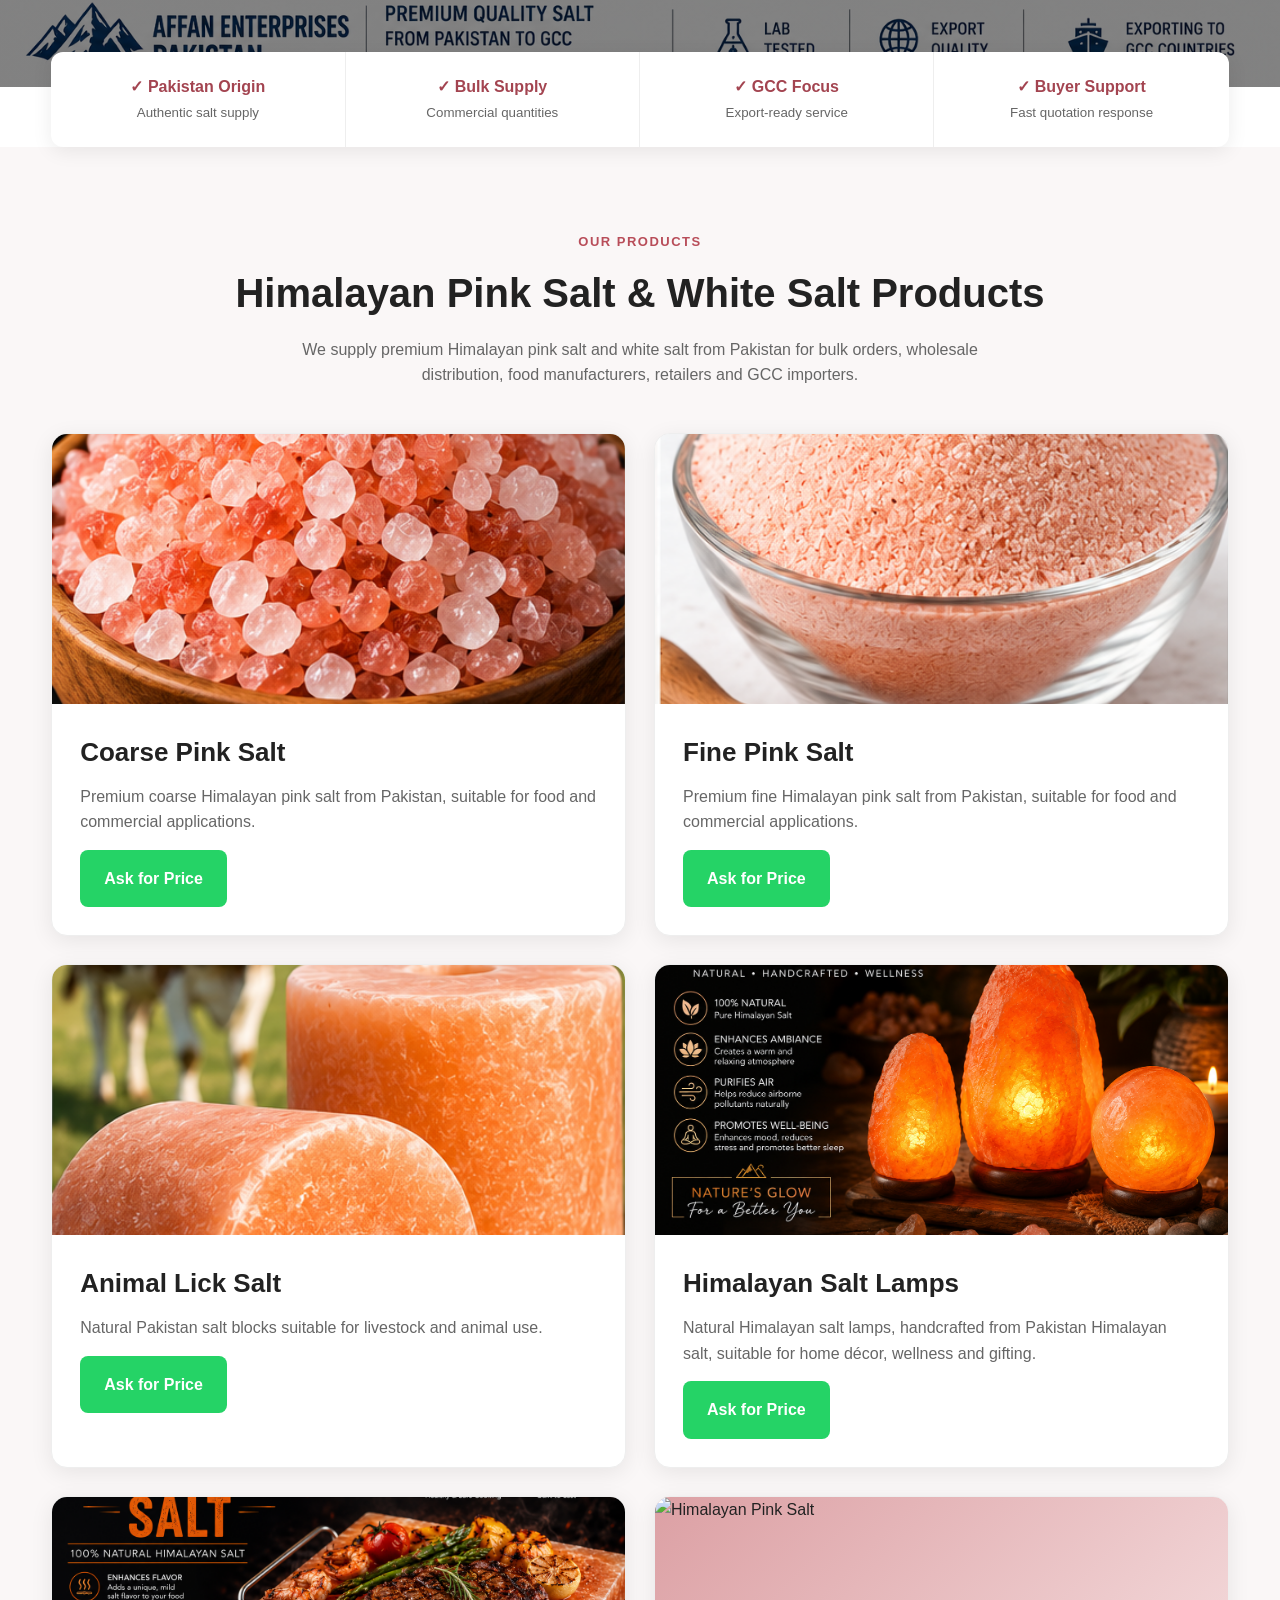
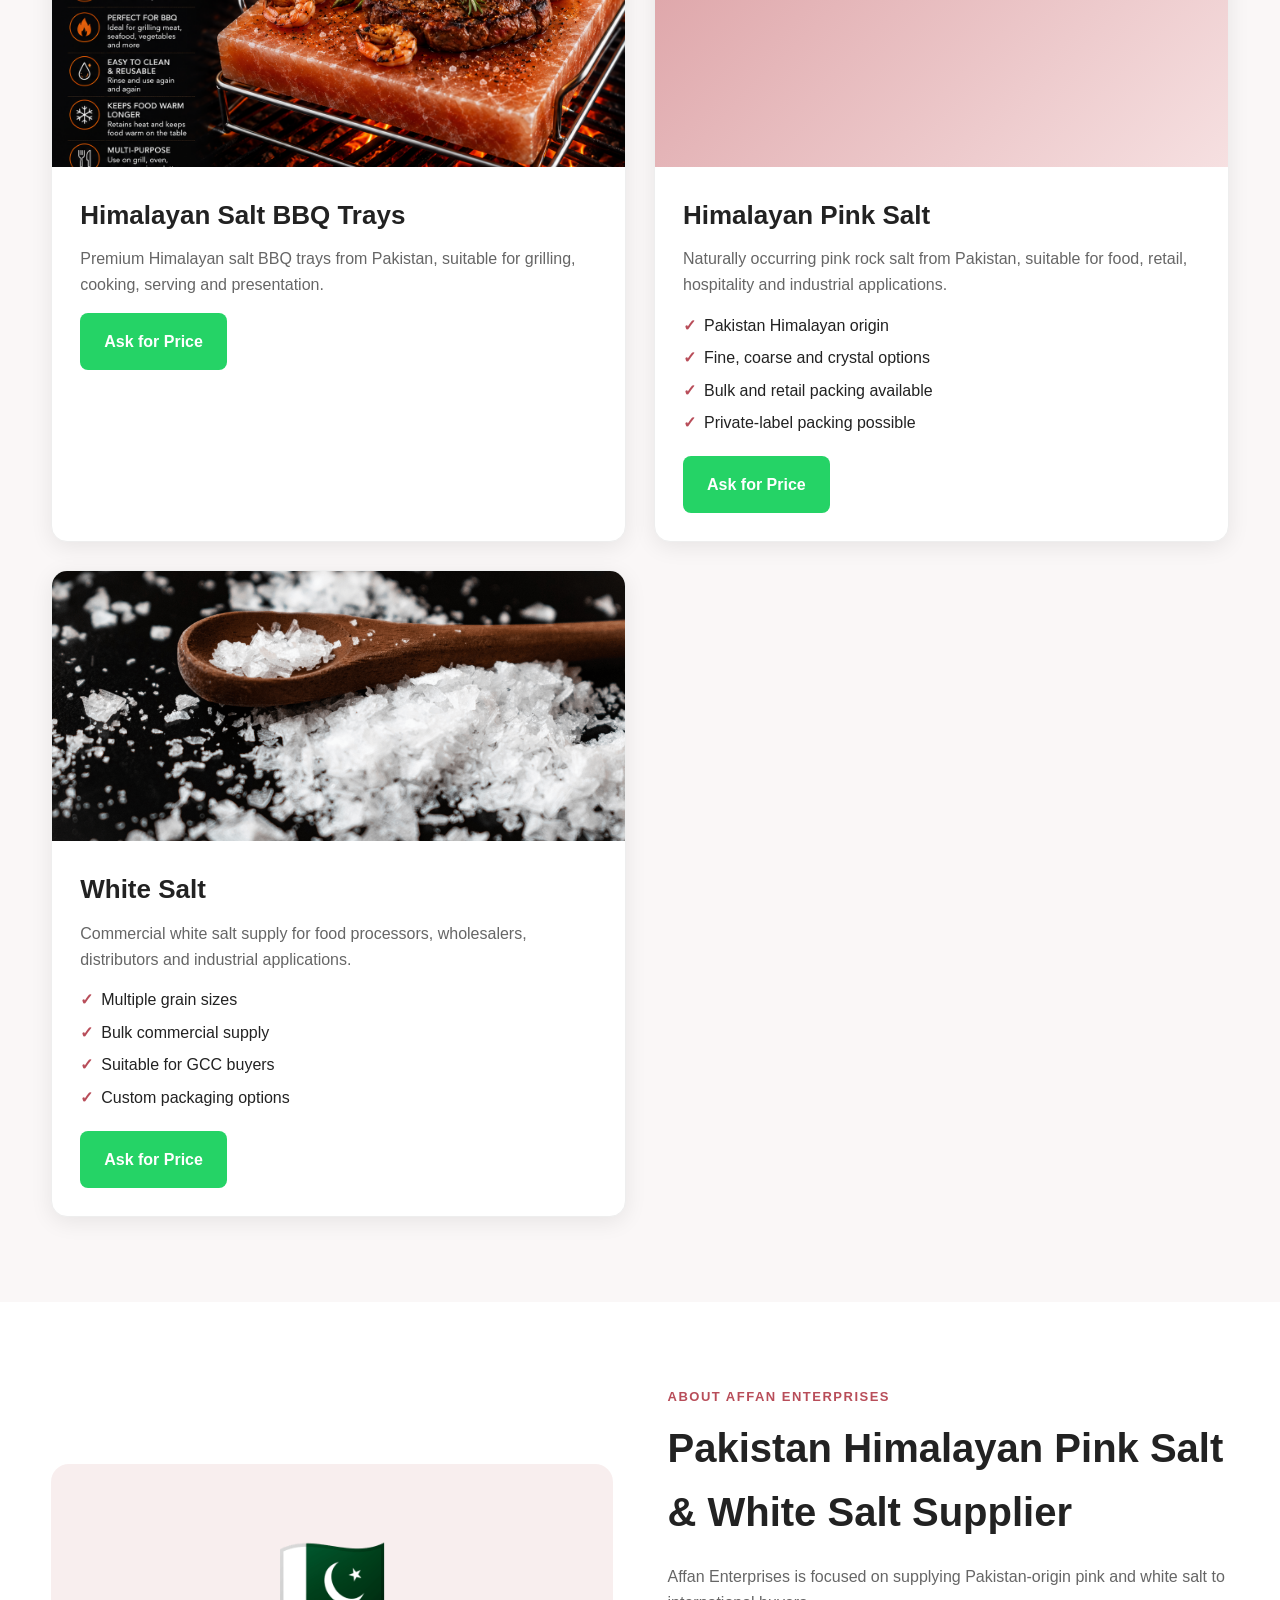
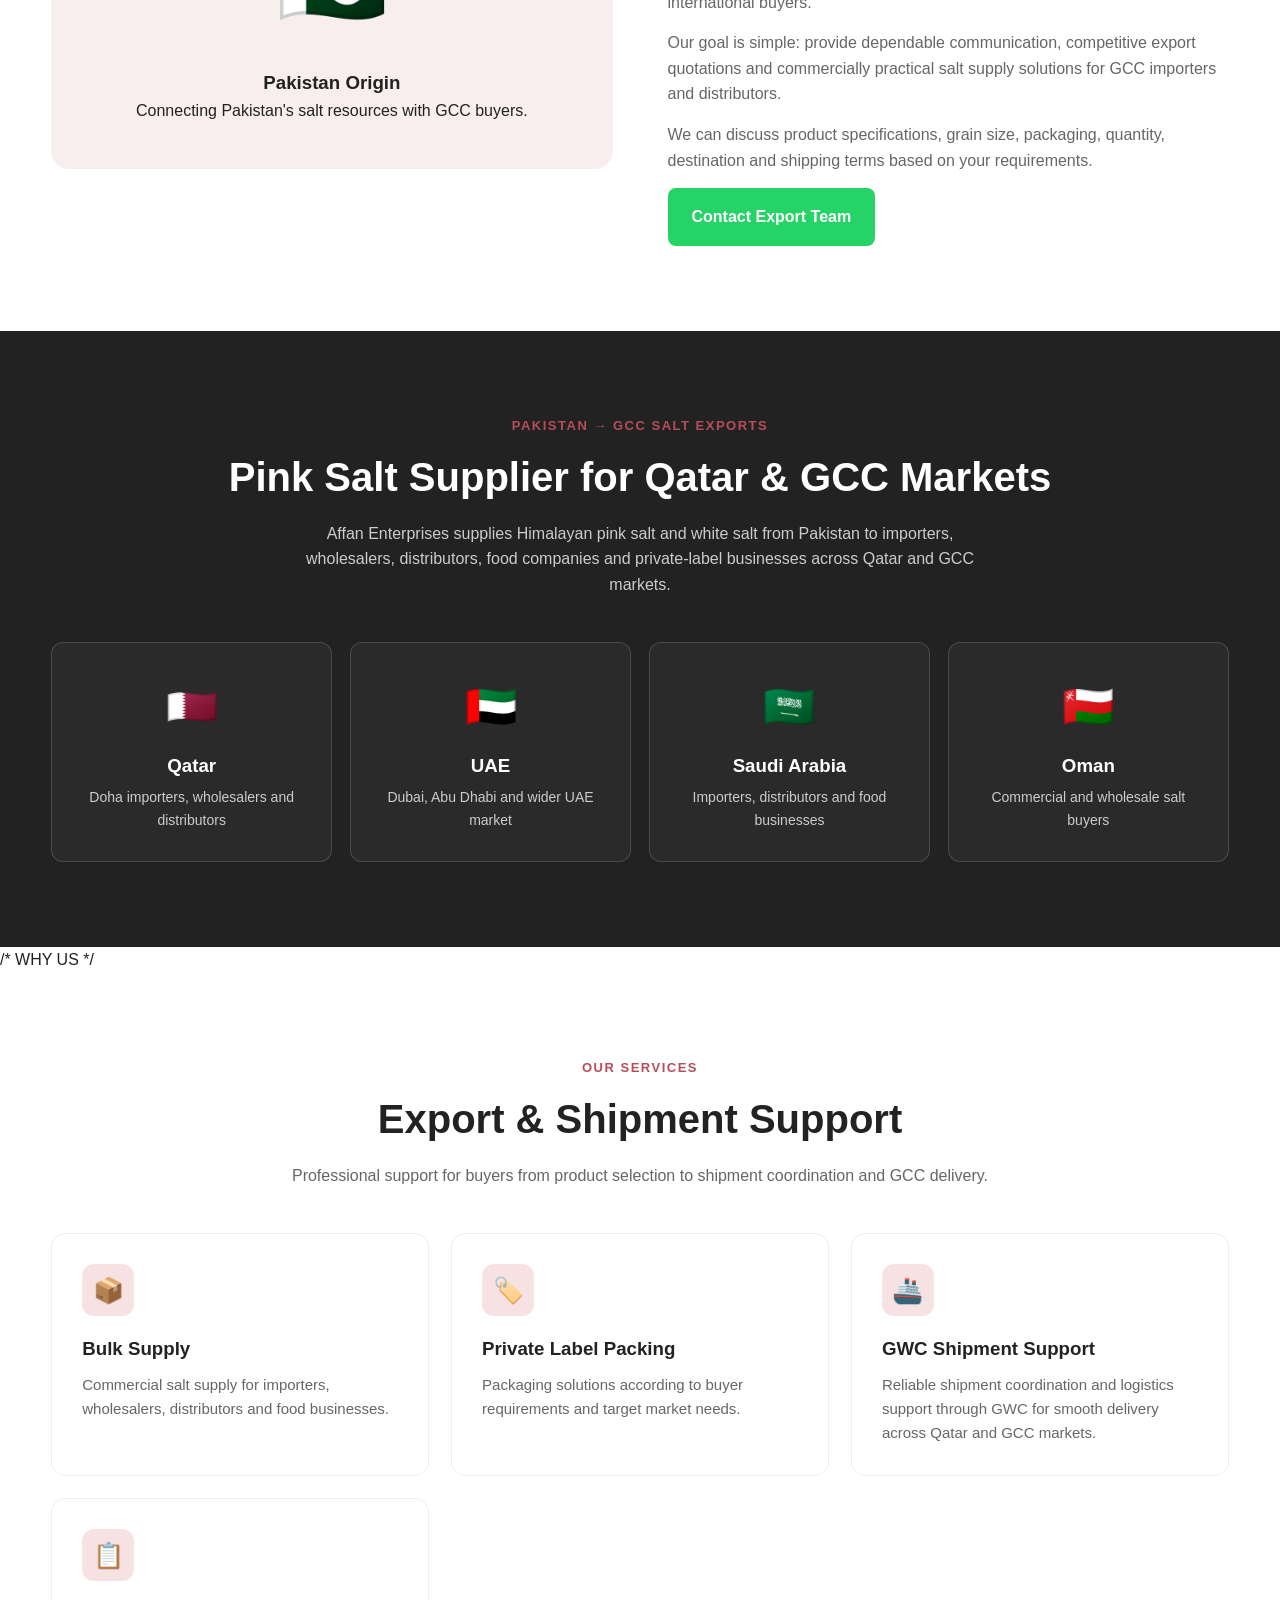
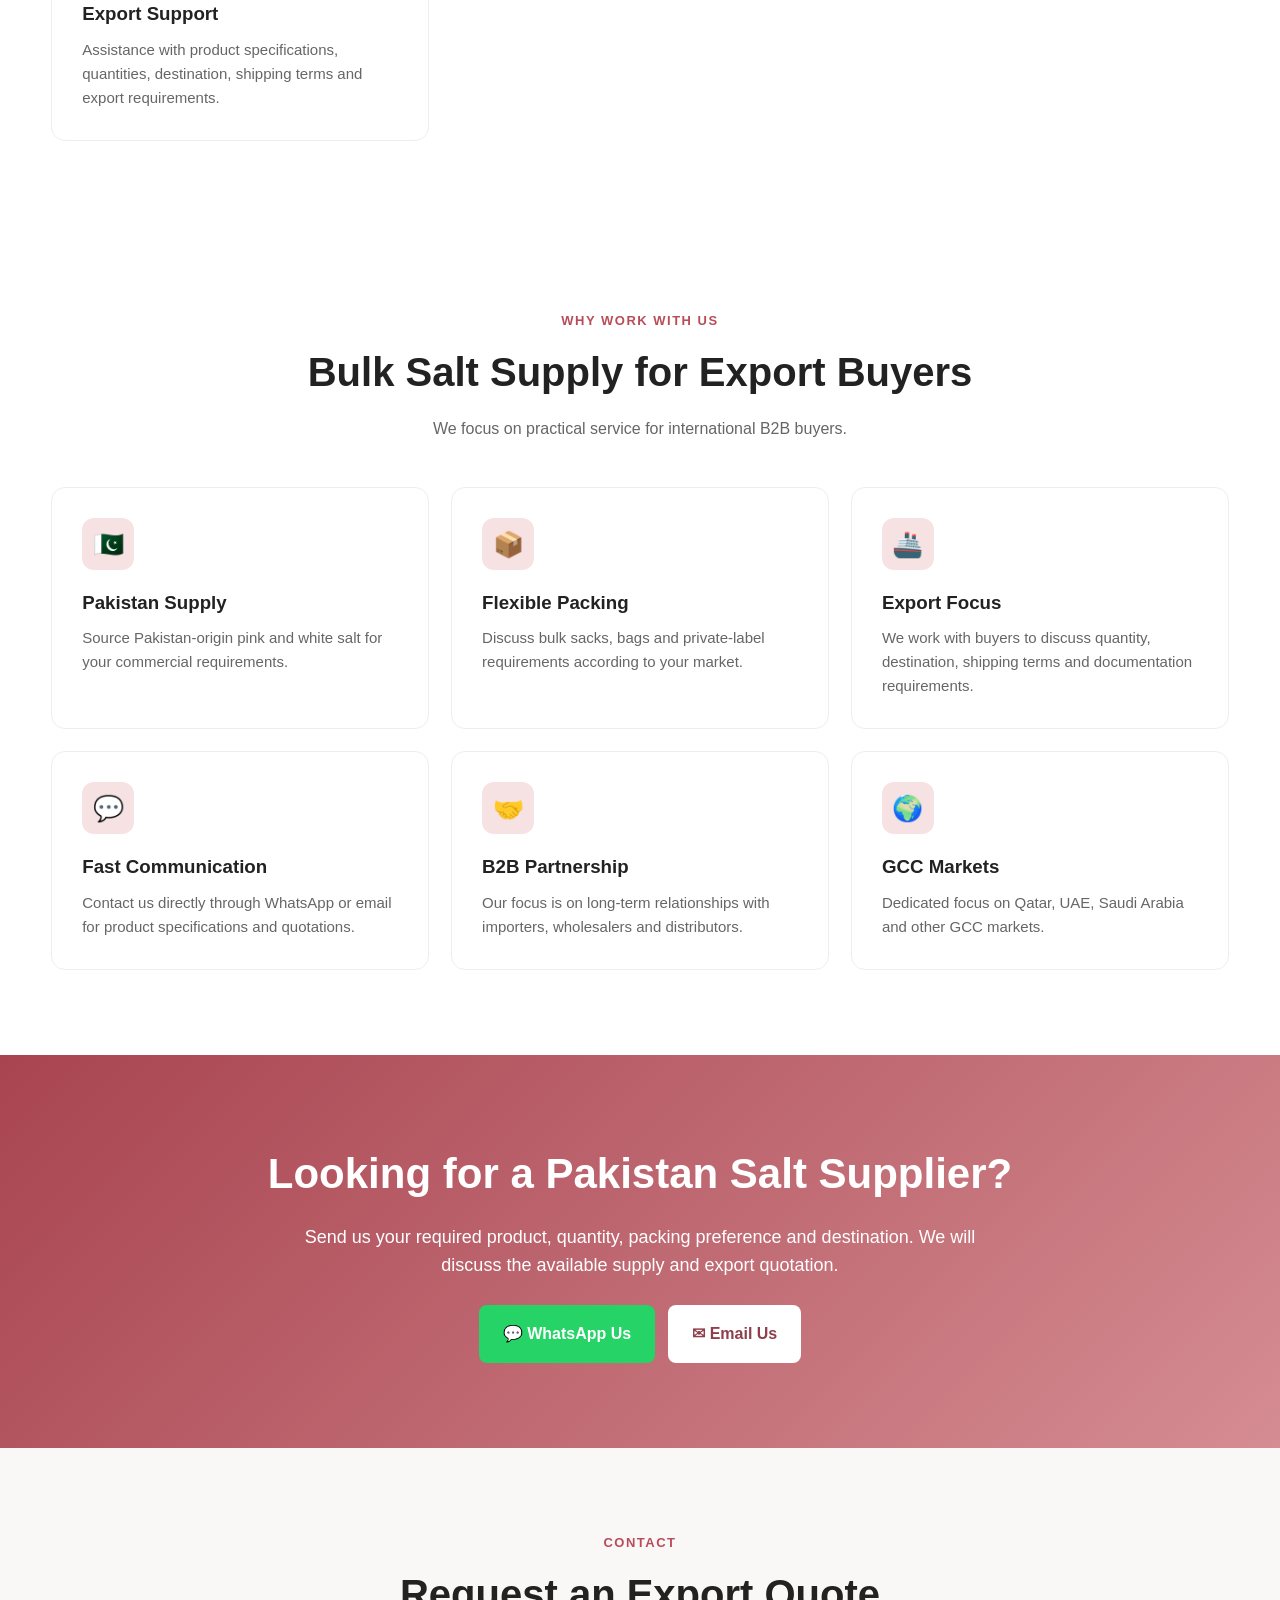
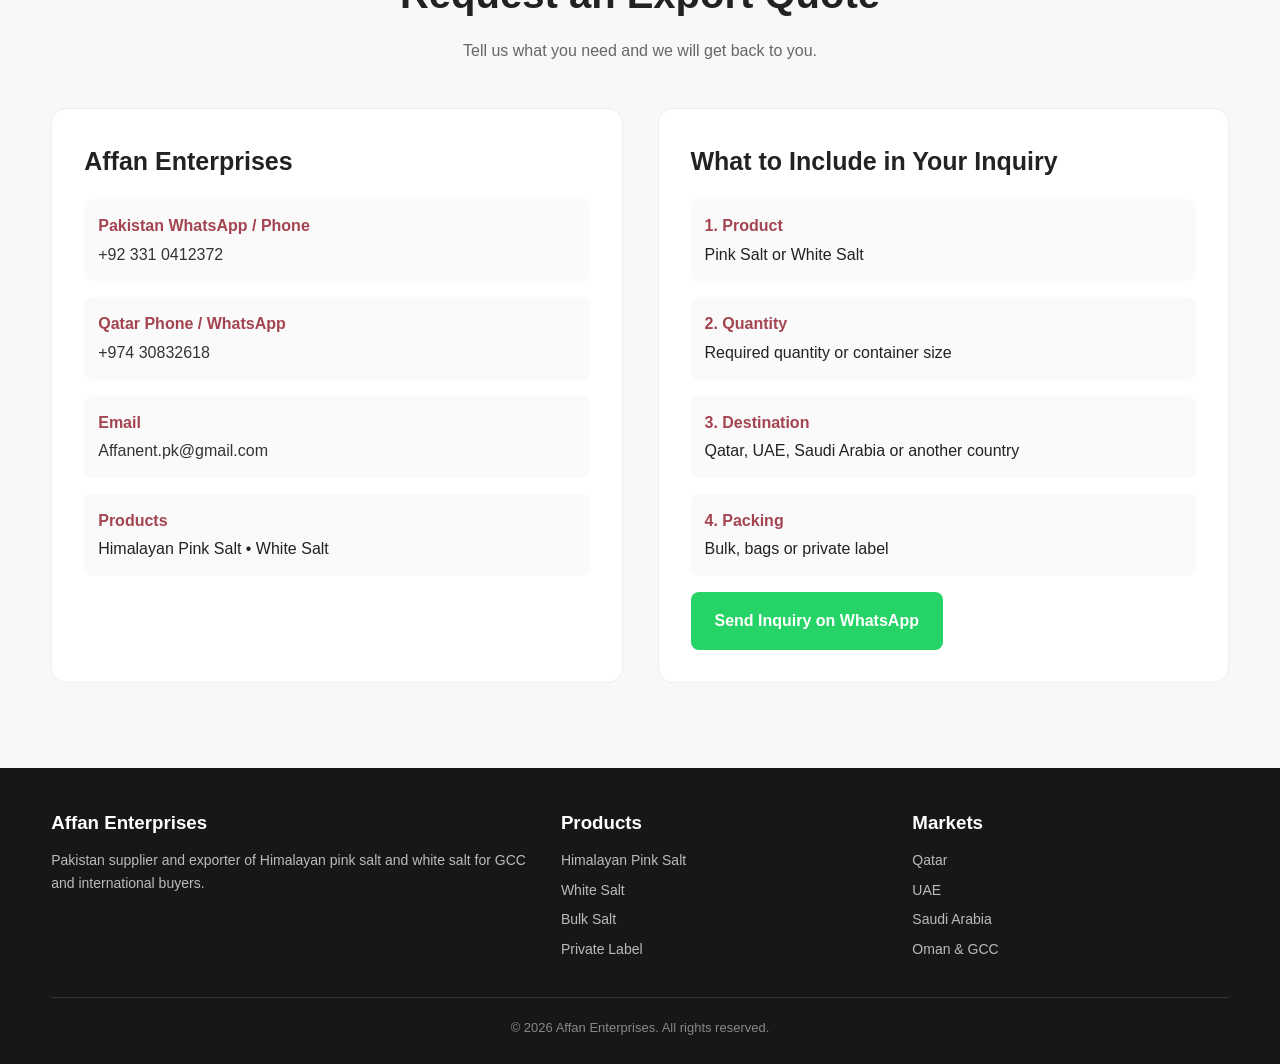
==== commit 57b0d256: "Add 'Shop on Amazon' button with disabled state" ====
--- a/index.html
+++ b/index.html
@@ -4,11 +4,17 @@
   <meta name="google-site-verification" content="CJgfpBuljwbtiekRlgmKoUDQUpGB4ekNkEMd1wXTc1E" />
   <meta charset="UTF-8">
   <meta name="viewport" content="width=device-width, initial-scale=1.0">
-
-  <title>Affan Enterprises | Pakistan Himalayan Pink Salt & White Salt Exporter</title>
+<title>Affan Enterprises | Himalayan Pink Salt Exporter Pakistan</title>
+
+<meta name="description" content="Affan Enterprises is a Pakistan-based exporter of premium Himalayan pink salt and white salt for bulk, wholesale and private-label orders. We supply Qatar, UAE, Saudi Arabia and GCC markets.">
+
+<meta name="robots" content="index, follow">
+
+<link rel="canonical" href="https://affanenterprises.github.io/">
   
-  <meta name="description" content="Affan Enterprises is a Pakistan Himalayan Pink Salt supplier and exporter serving Qatar, UAE, Saudi Arabia and GCC markets. We supply bulk pink salt, white salt and private-label salt packaging.">
-<meta name="keywords" content="Pakistan pink salt supplier, Himalayan pink salt supplier, pink salt exporter Pakistan, pink salt supplier Qatar, pink salt GCC, white salt supplier, Himalayan salt exporter">
+  
+  
+
  <meta name="robots" content="index, follow">
 <link rel="canonical" href="https://affanenterprises.github.io/">
 
@@ -764,6 +770,9 @@
                target="_blank">
               💬 Request a Quote
             </a>
+            <a class="btn btn-secondary" href="#" onclick="return false;" style="opacity:0.7; cursor:not-allowed;">
+  🛒 Shop on Amazon — Coming Soon
+</a>
 
             <a class="btn btn-secondary" href="#products">
               View Products
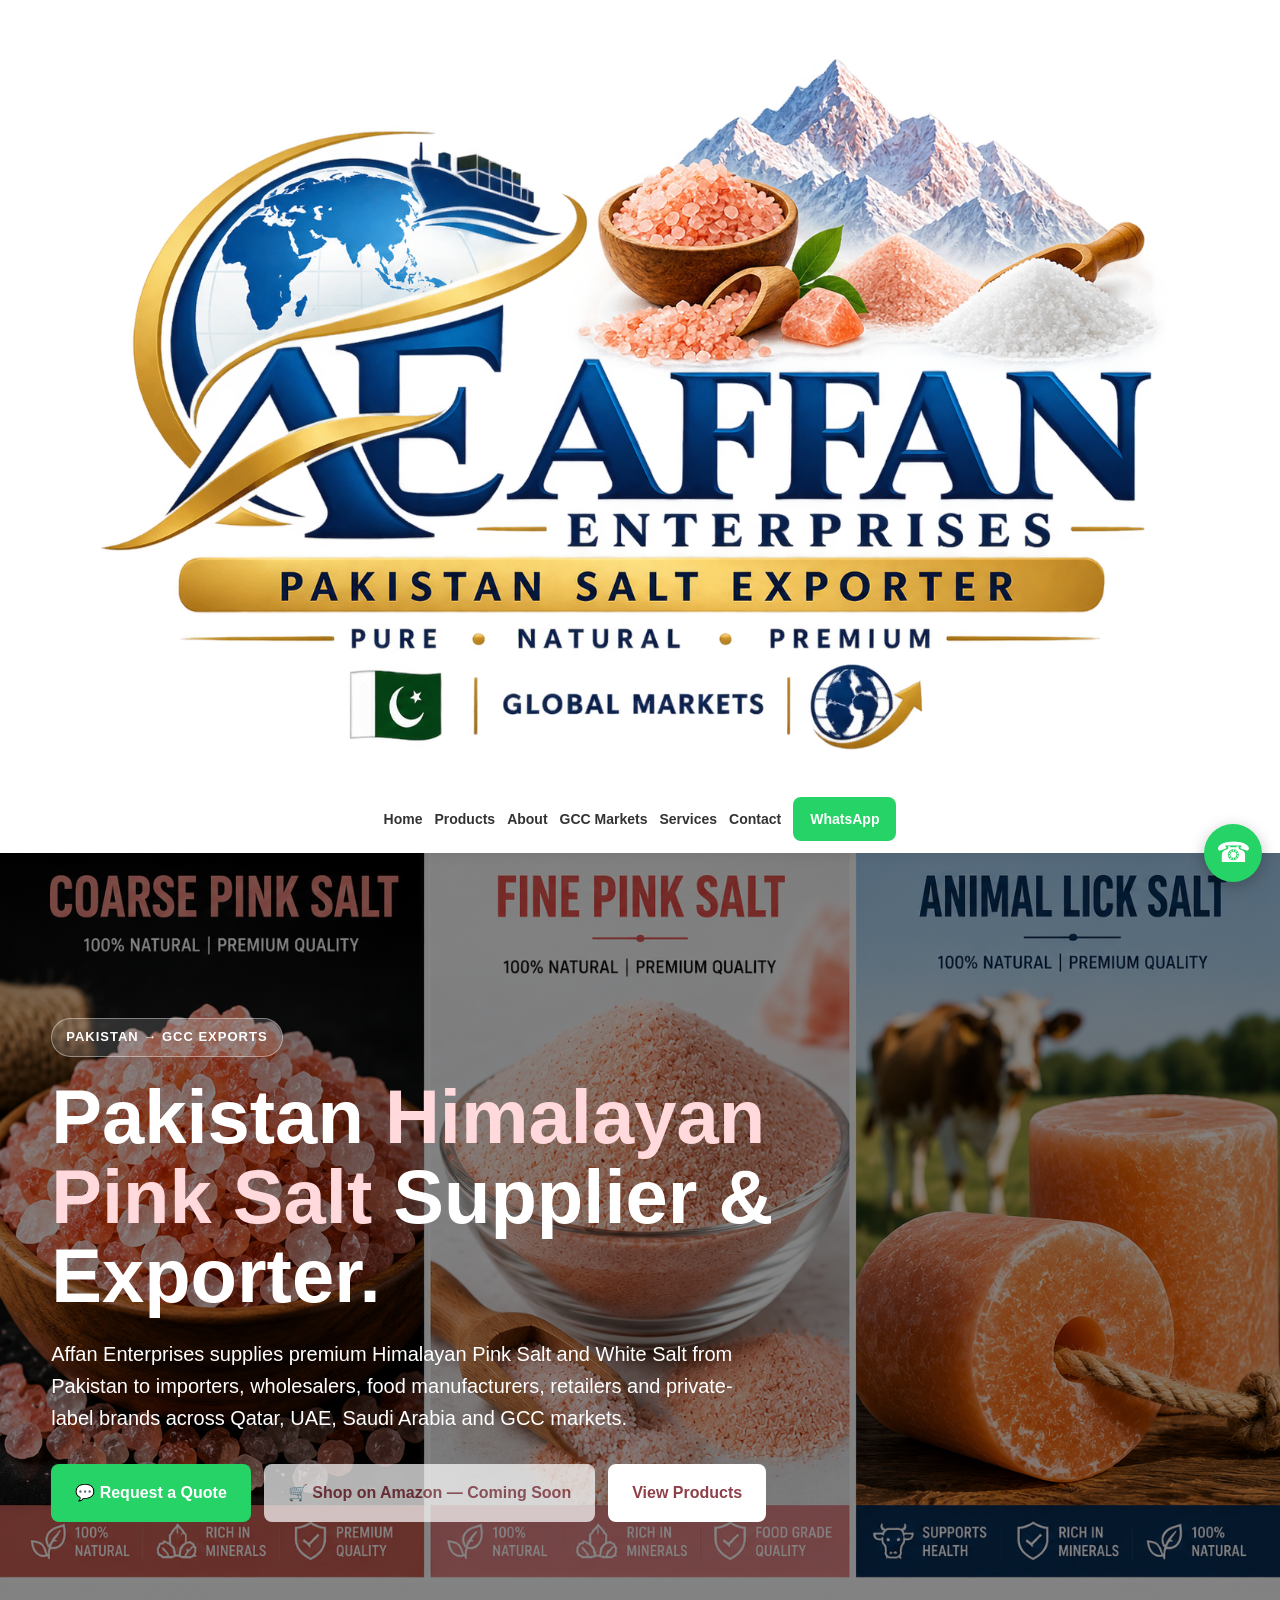
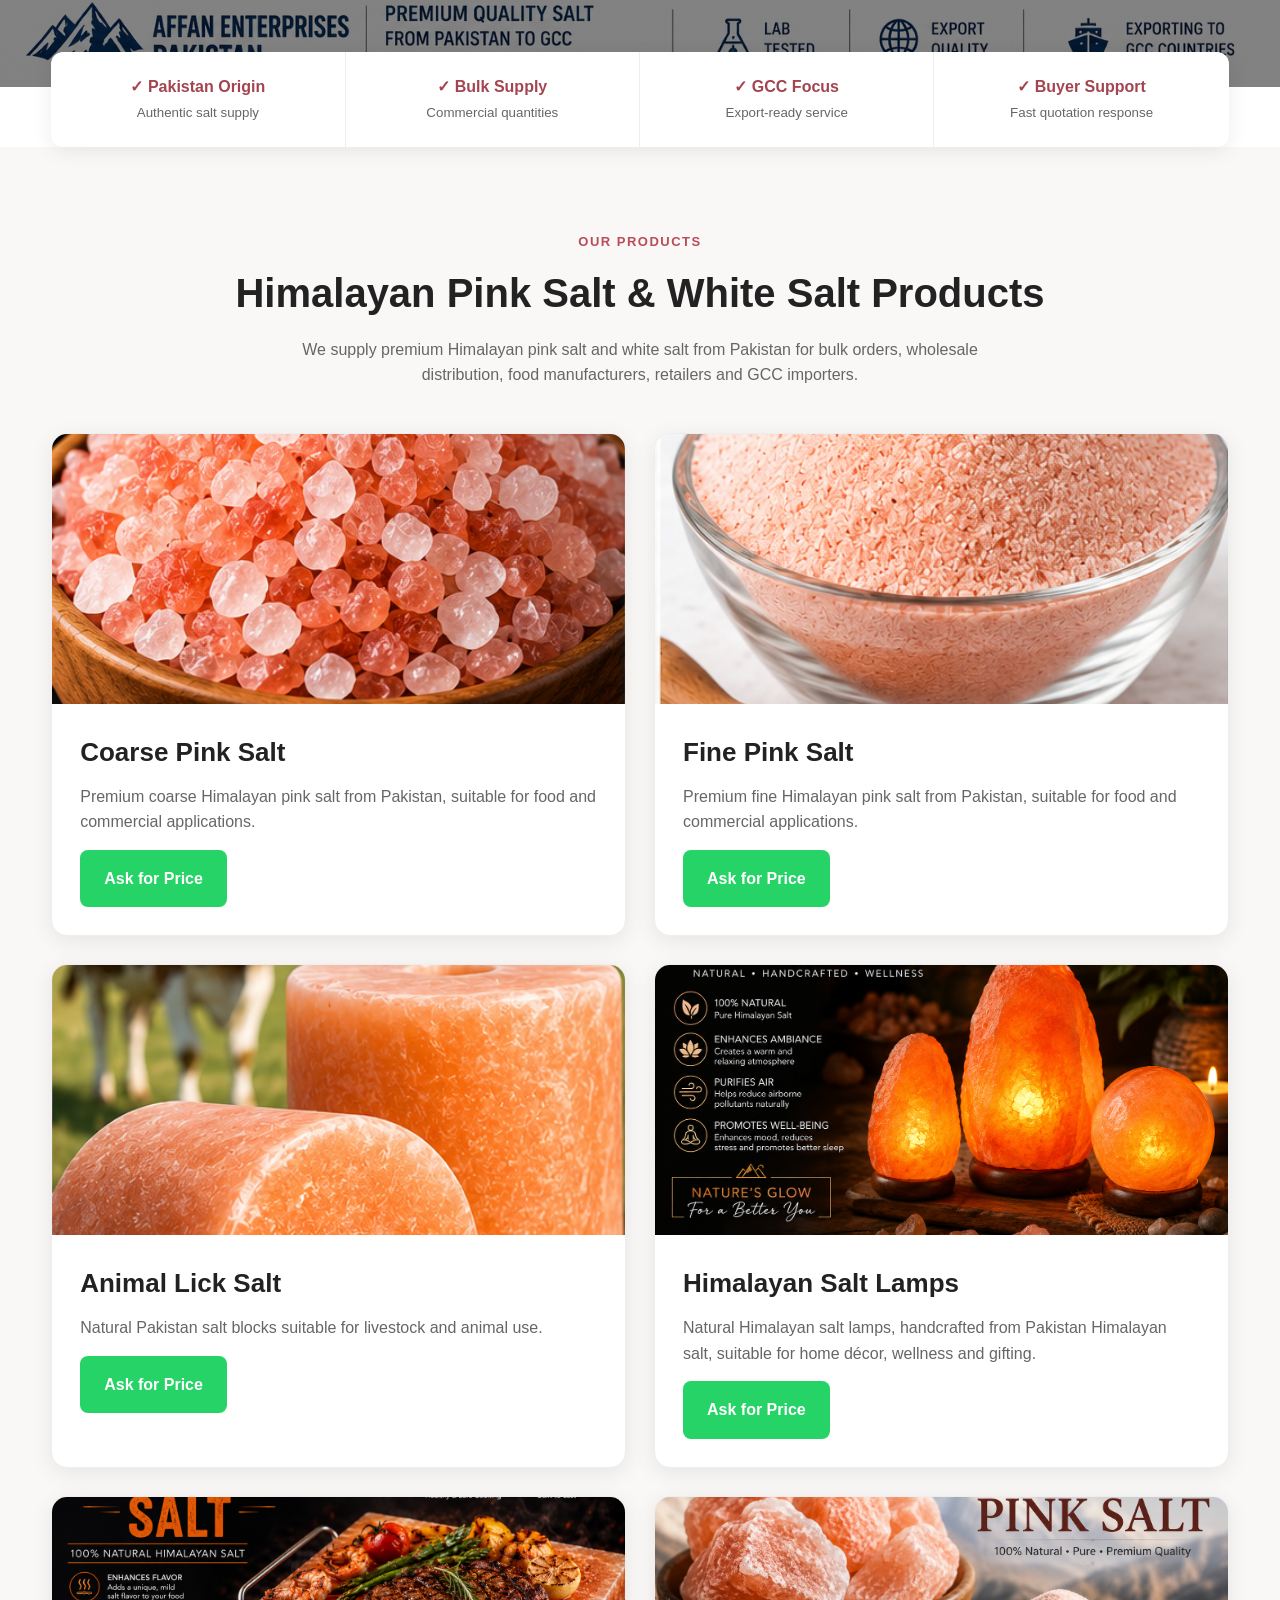
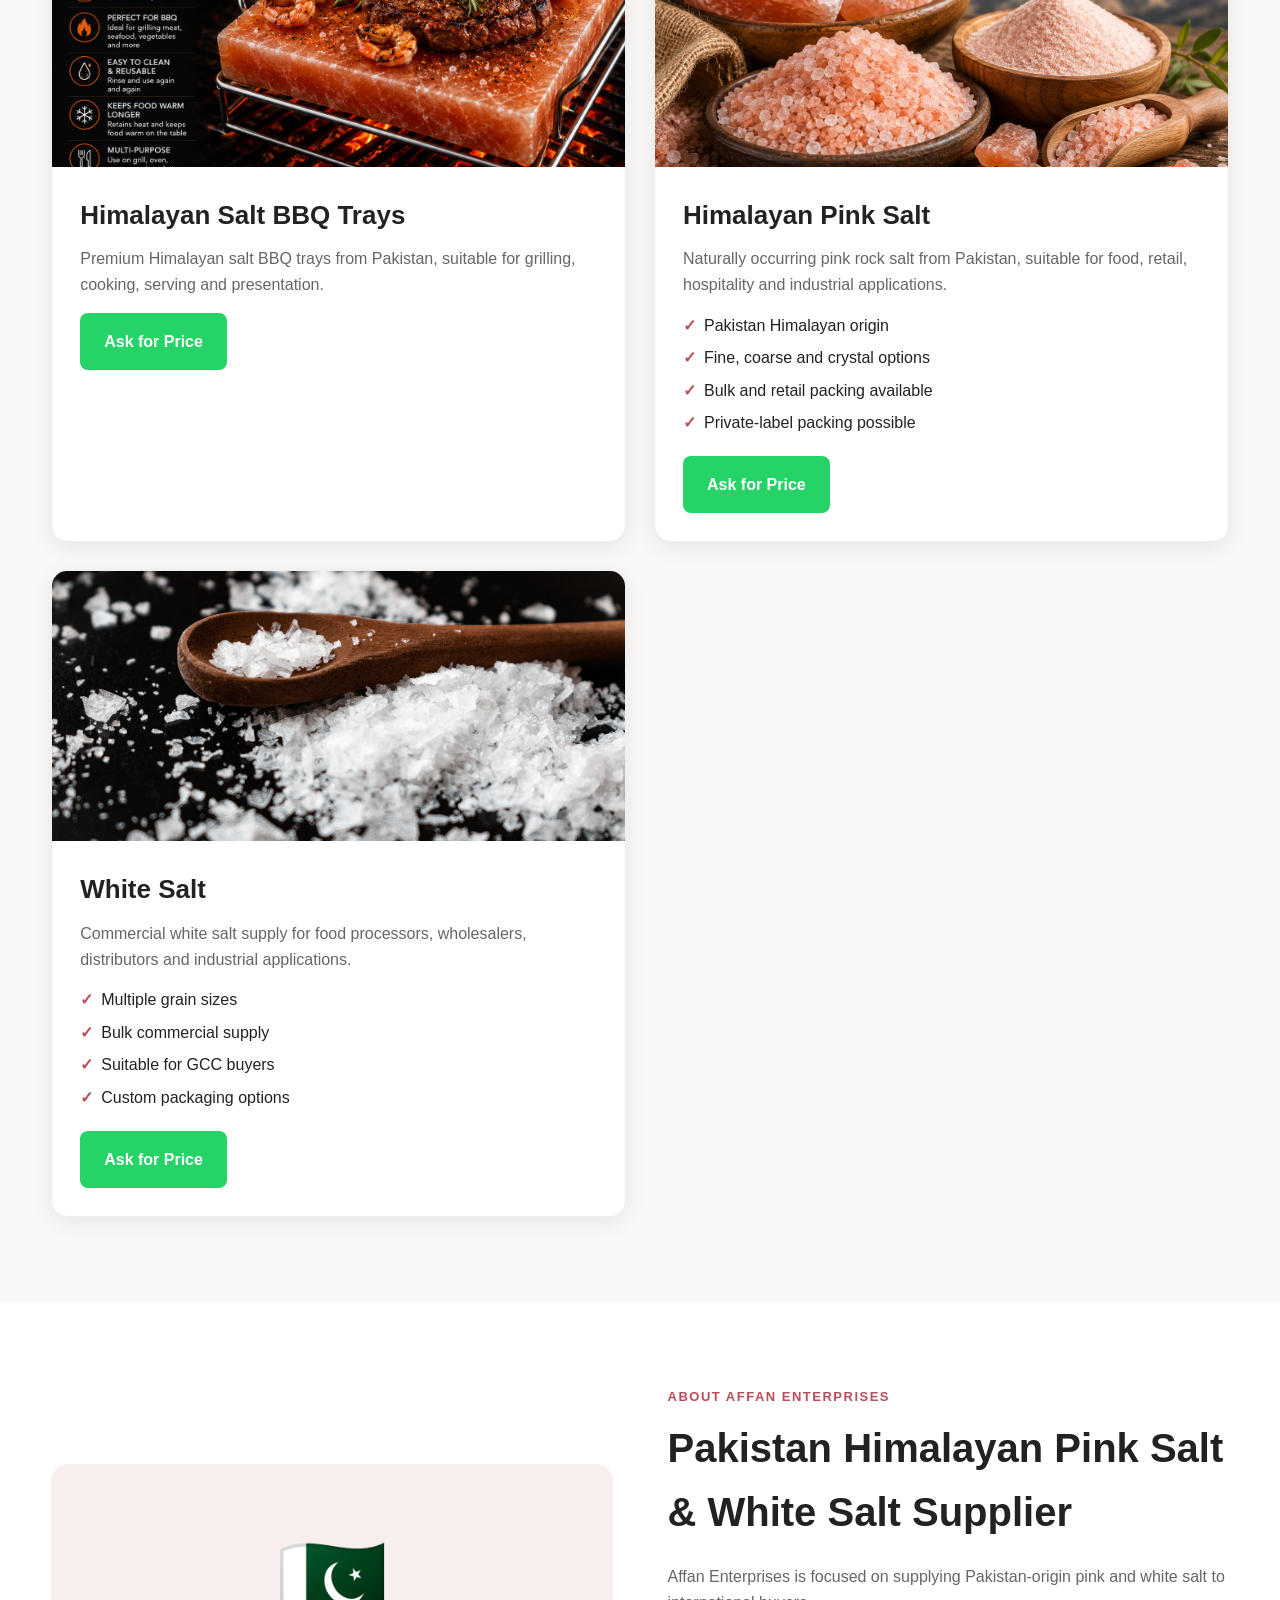
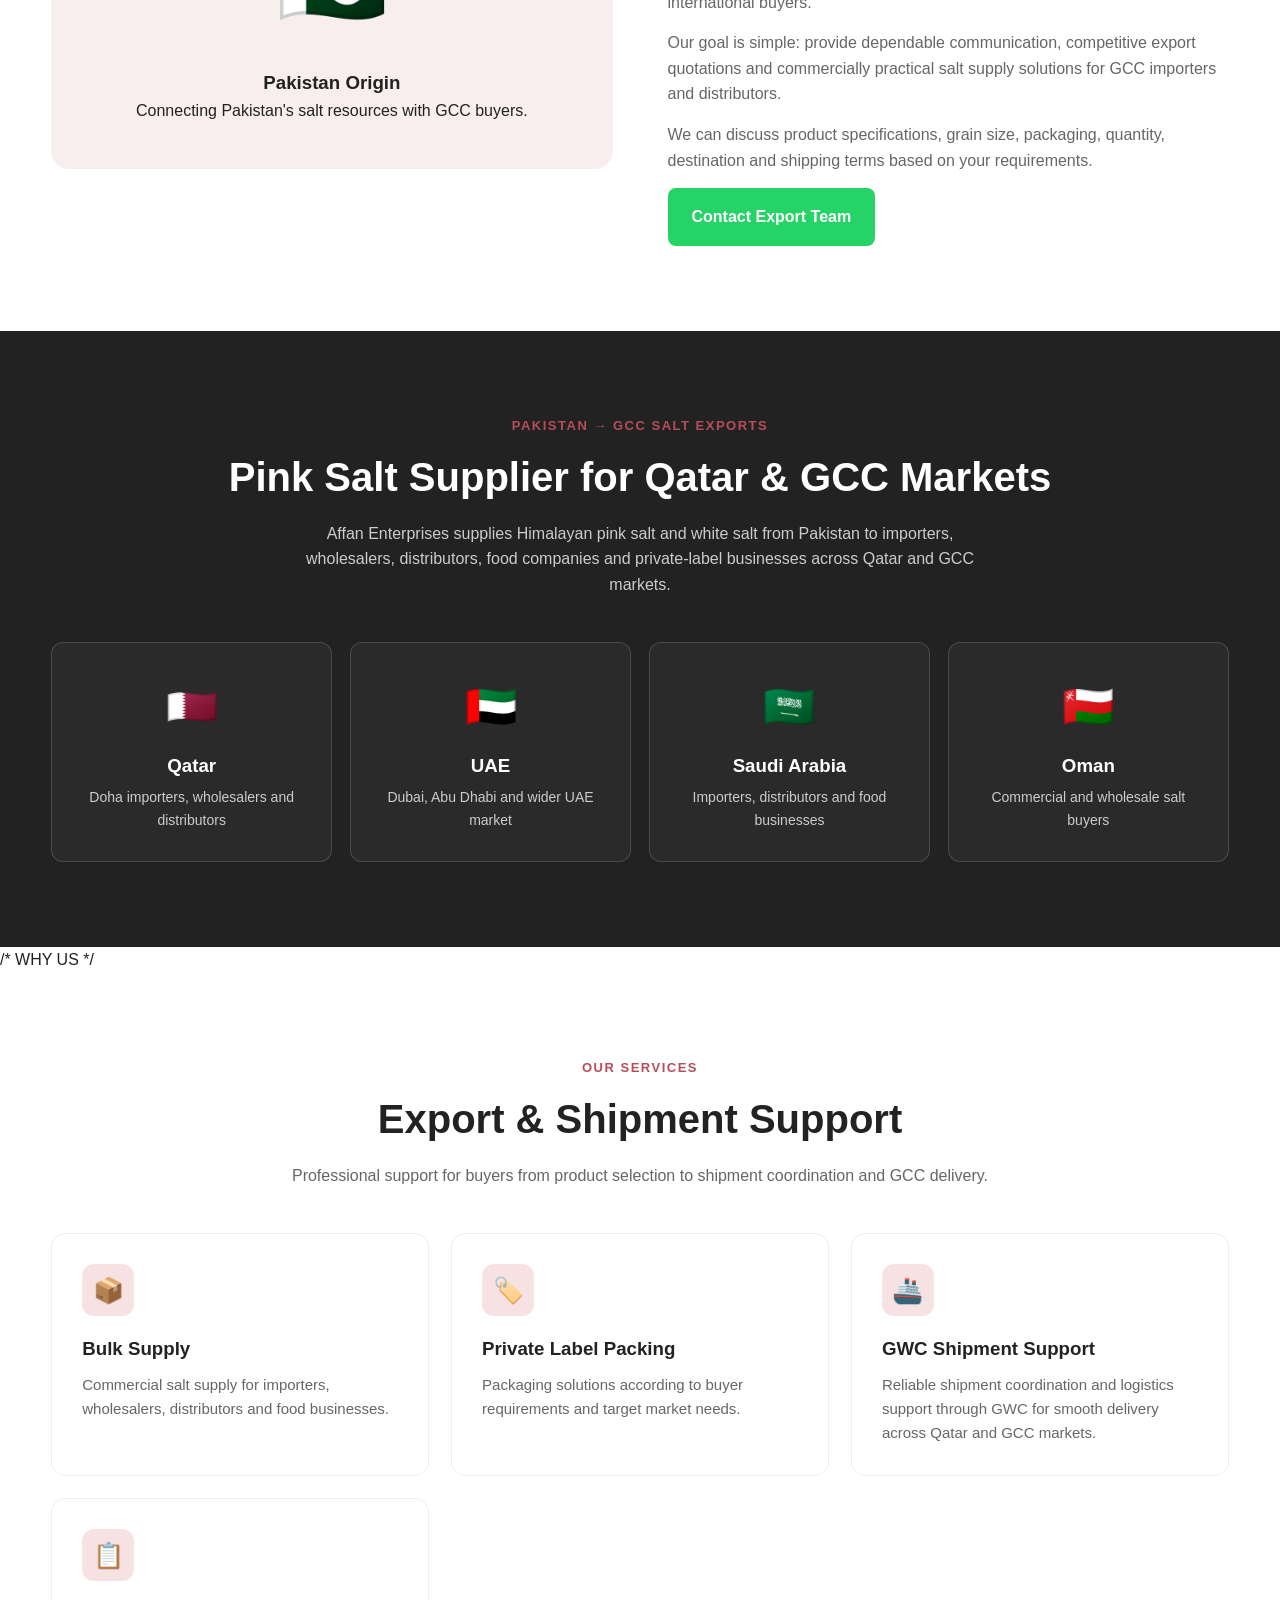
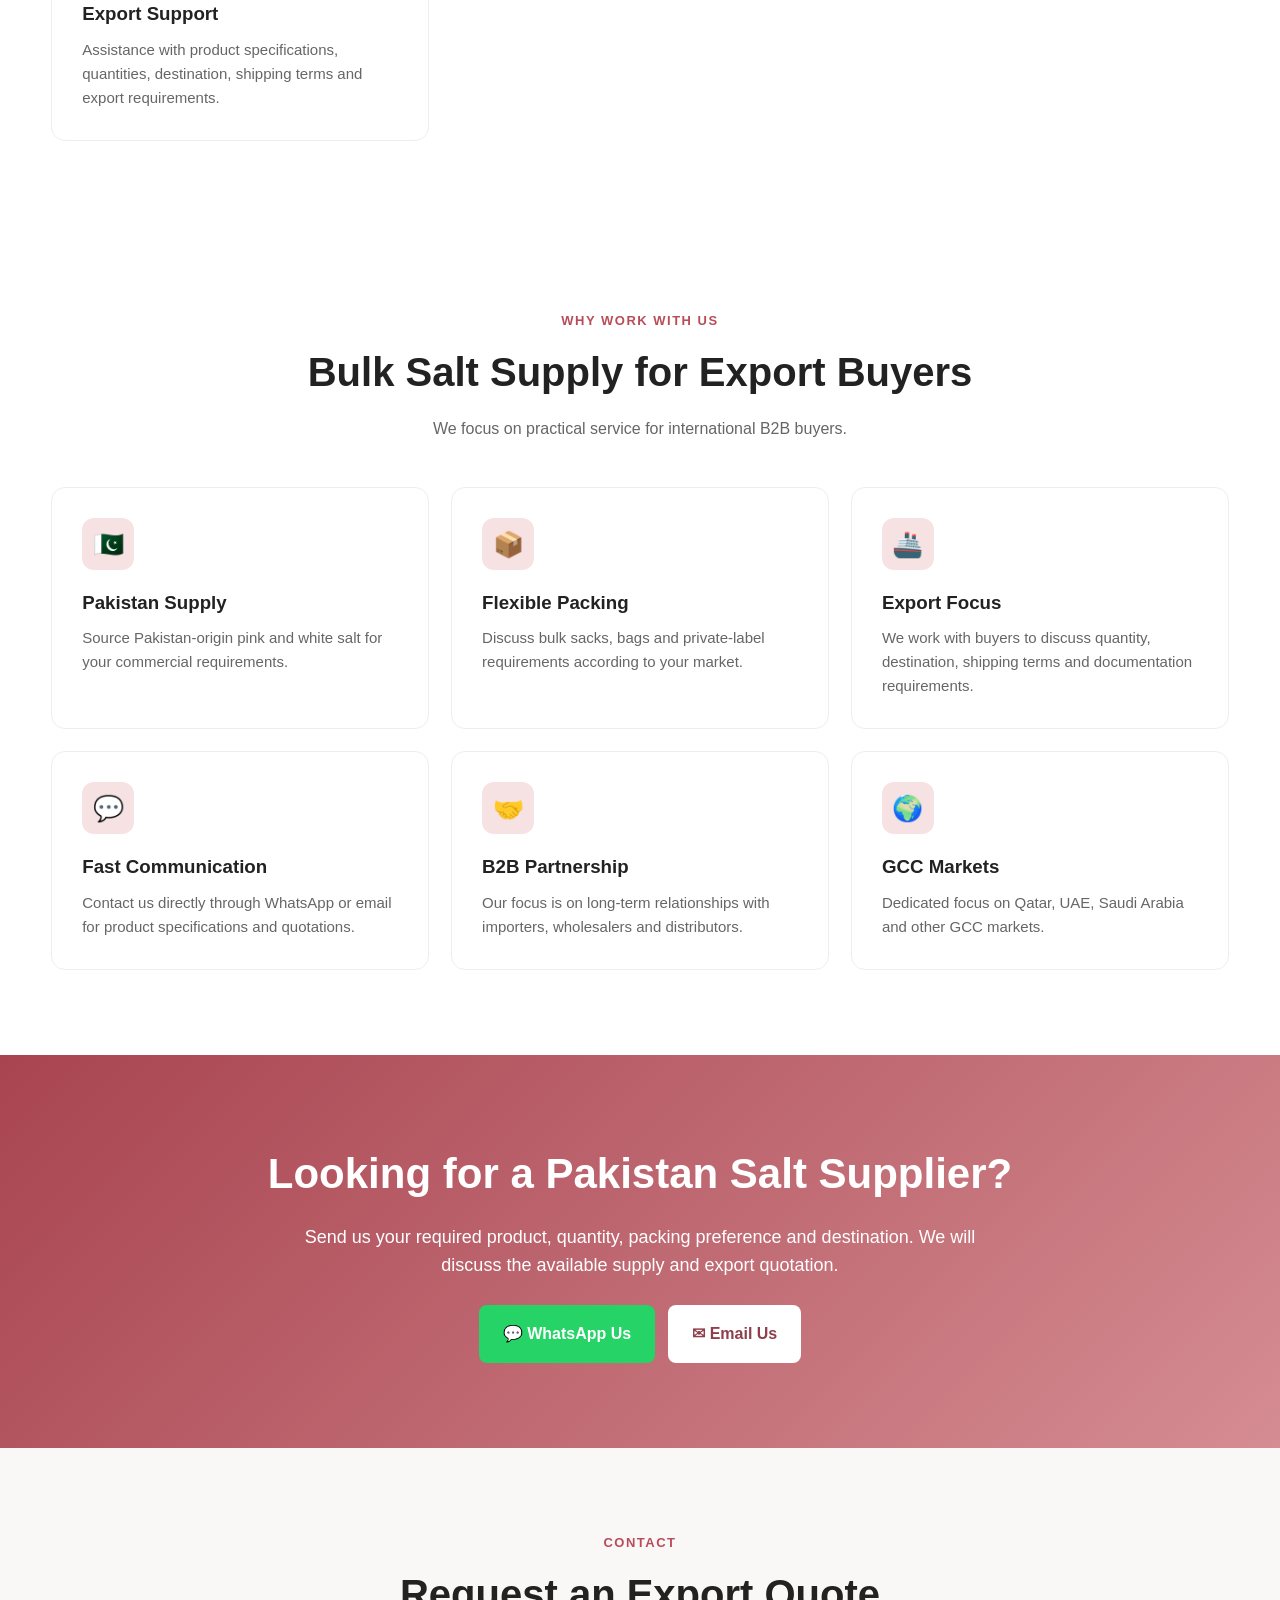
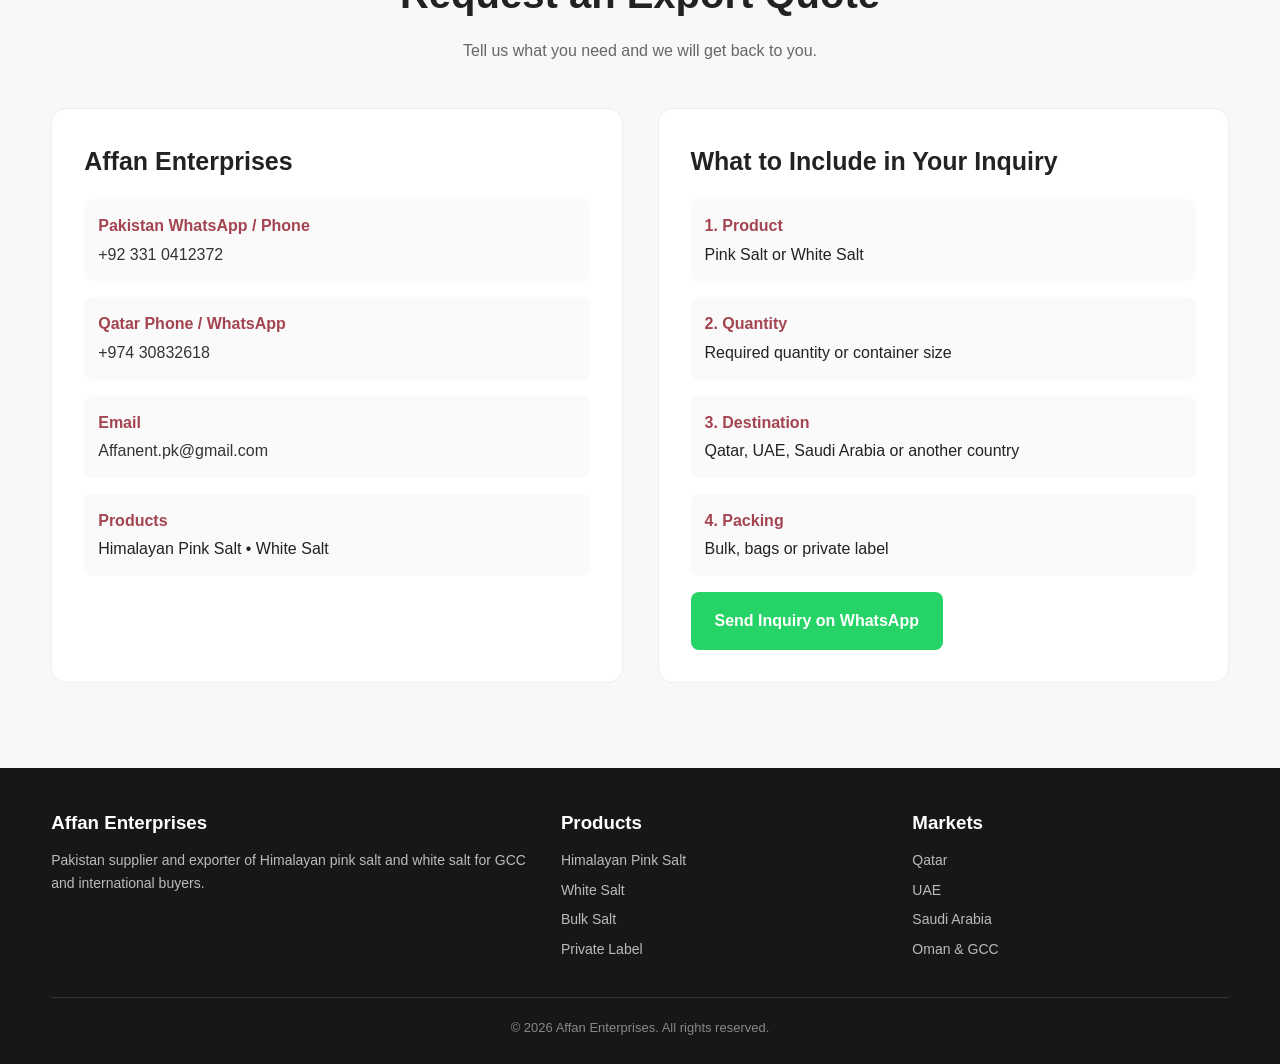
==== commit 0c4e0550: "Update image source for Himalayan Pink Salt" ====
--- a/index.html
+++ b/index.html
@@ -956,7 +956,7 @@
       <article class="product-card">
 
         <div class="product-image">
-          <img src="himalayan-pink-salt.png"
+          <img src="file_00000000fe18820cbf2d8f1ba0d582a7.png"
      alt="Himalayan Pink Salt">
         </div>
 
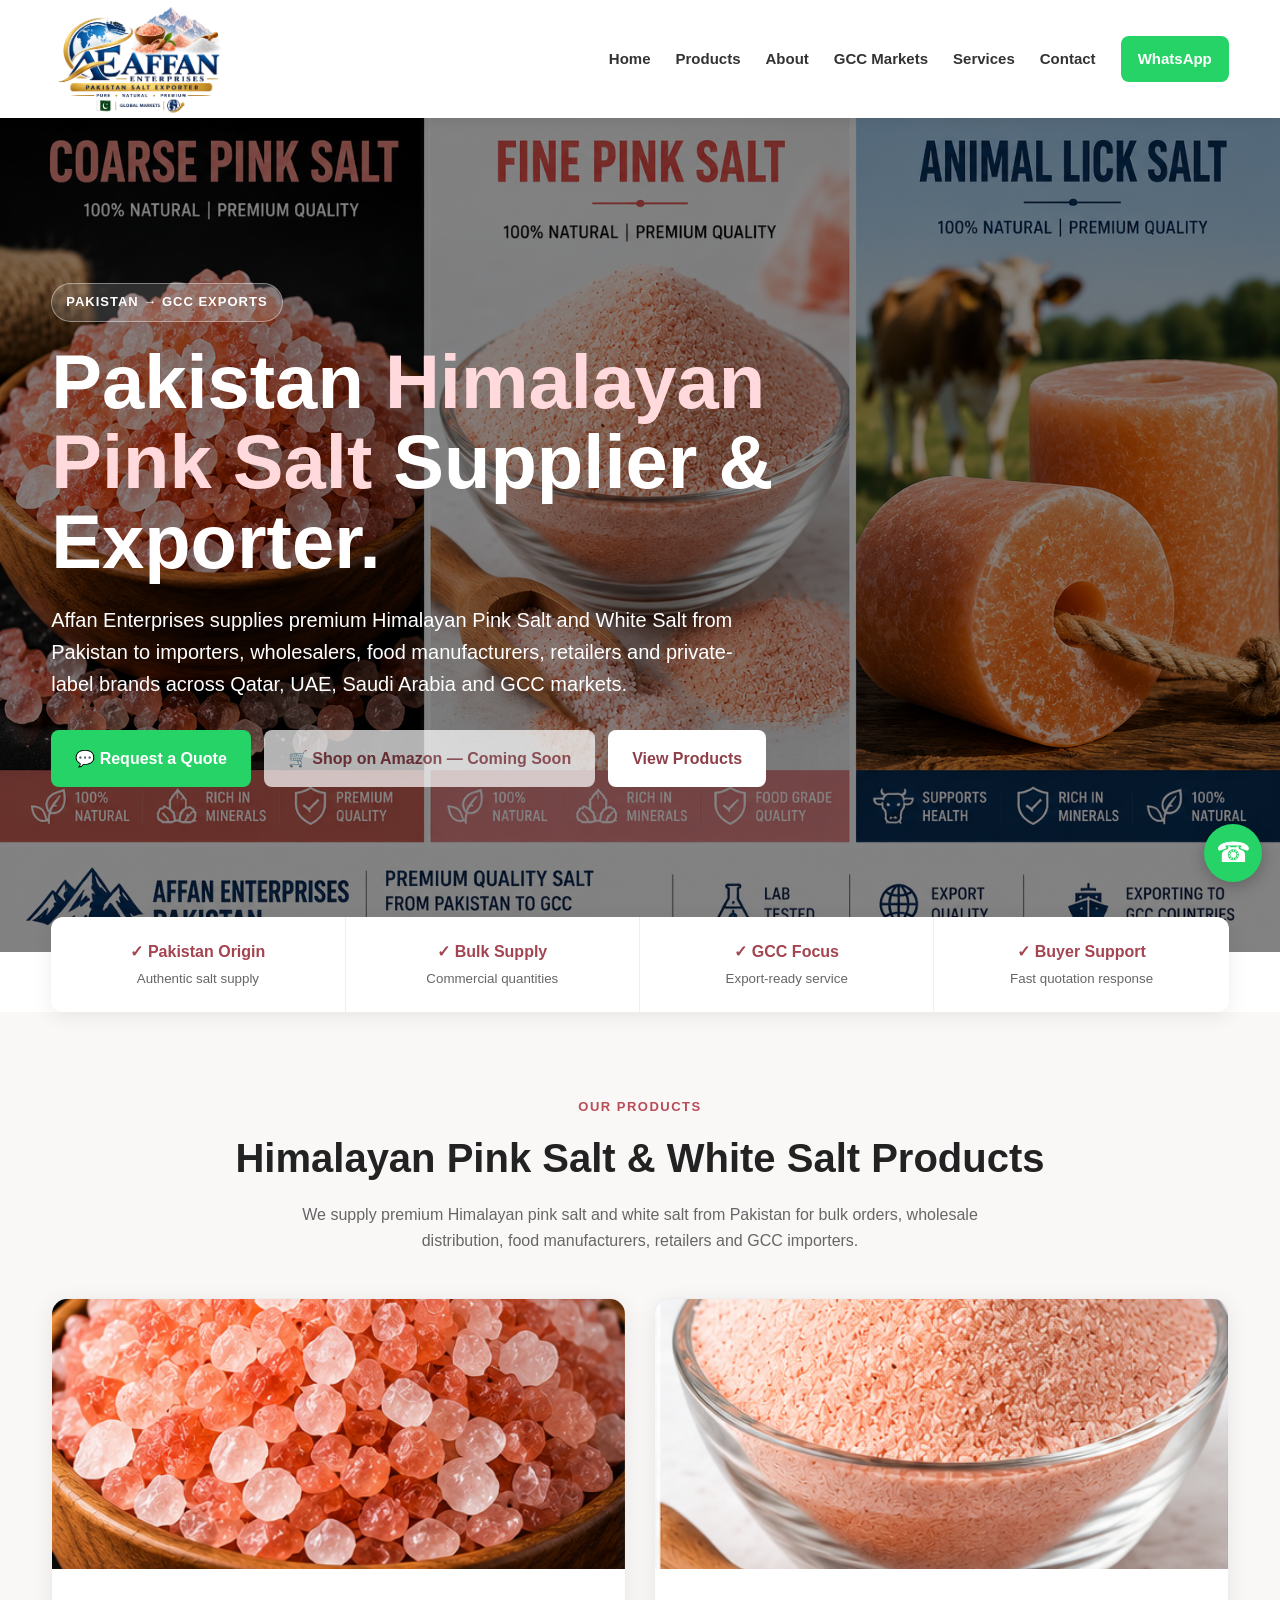
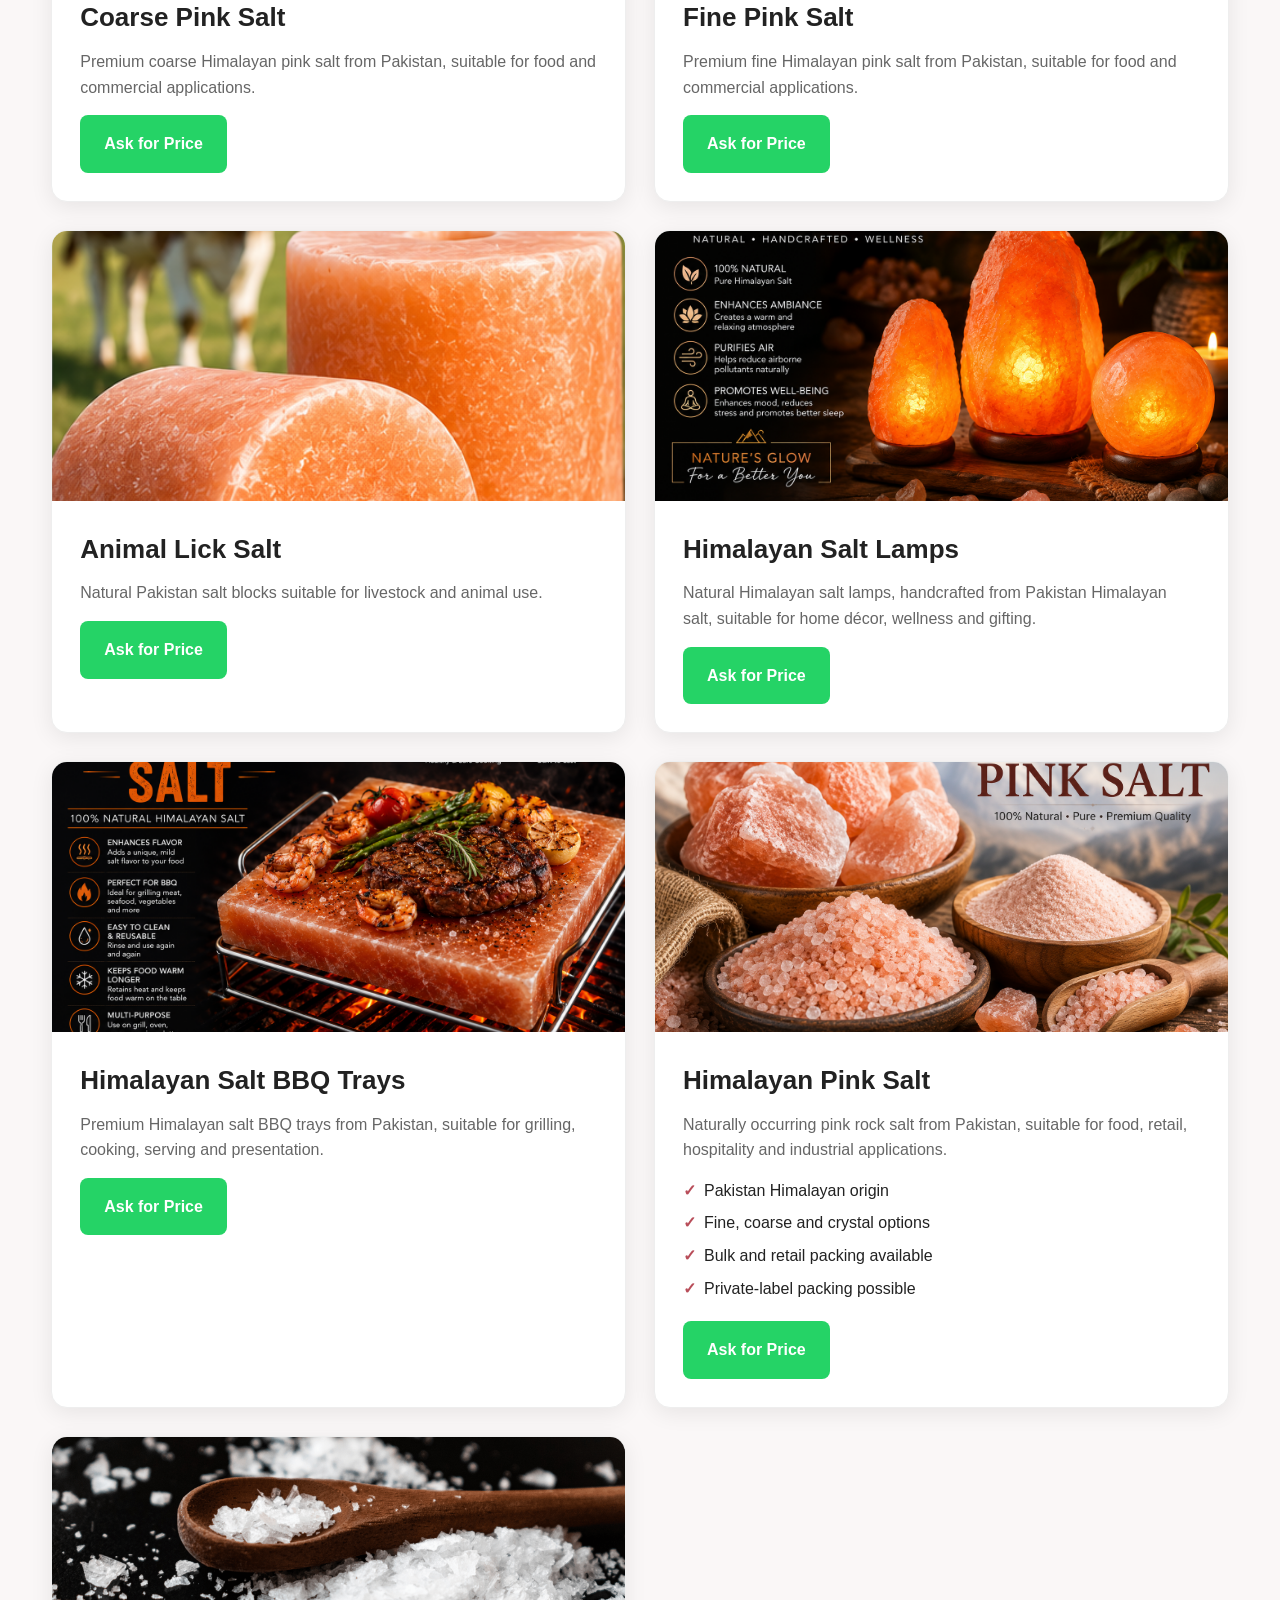
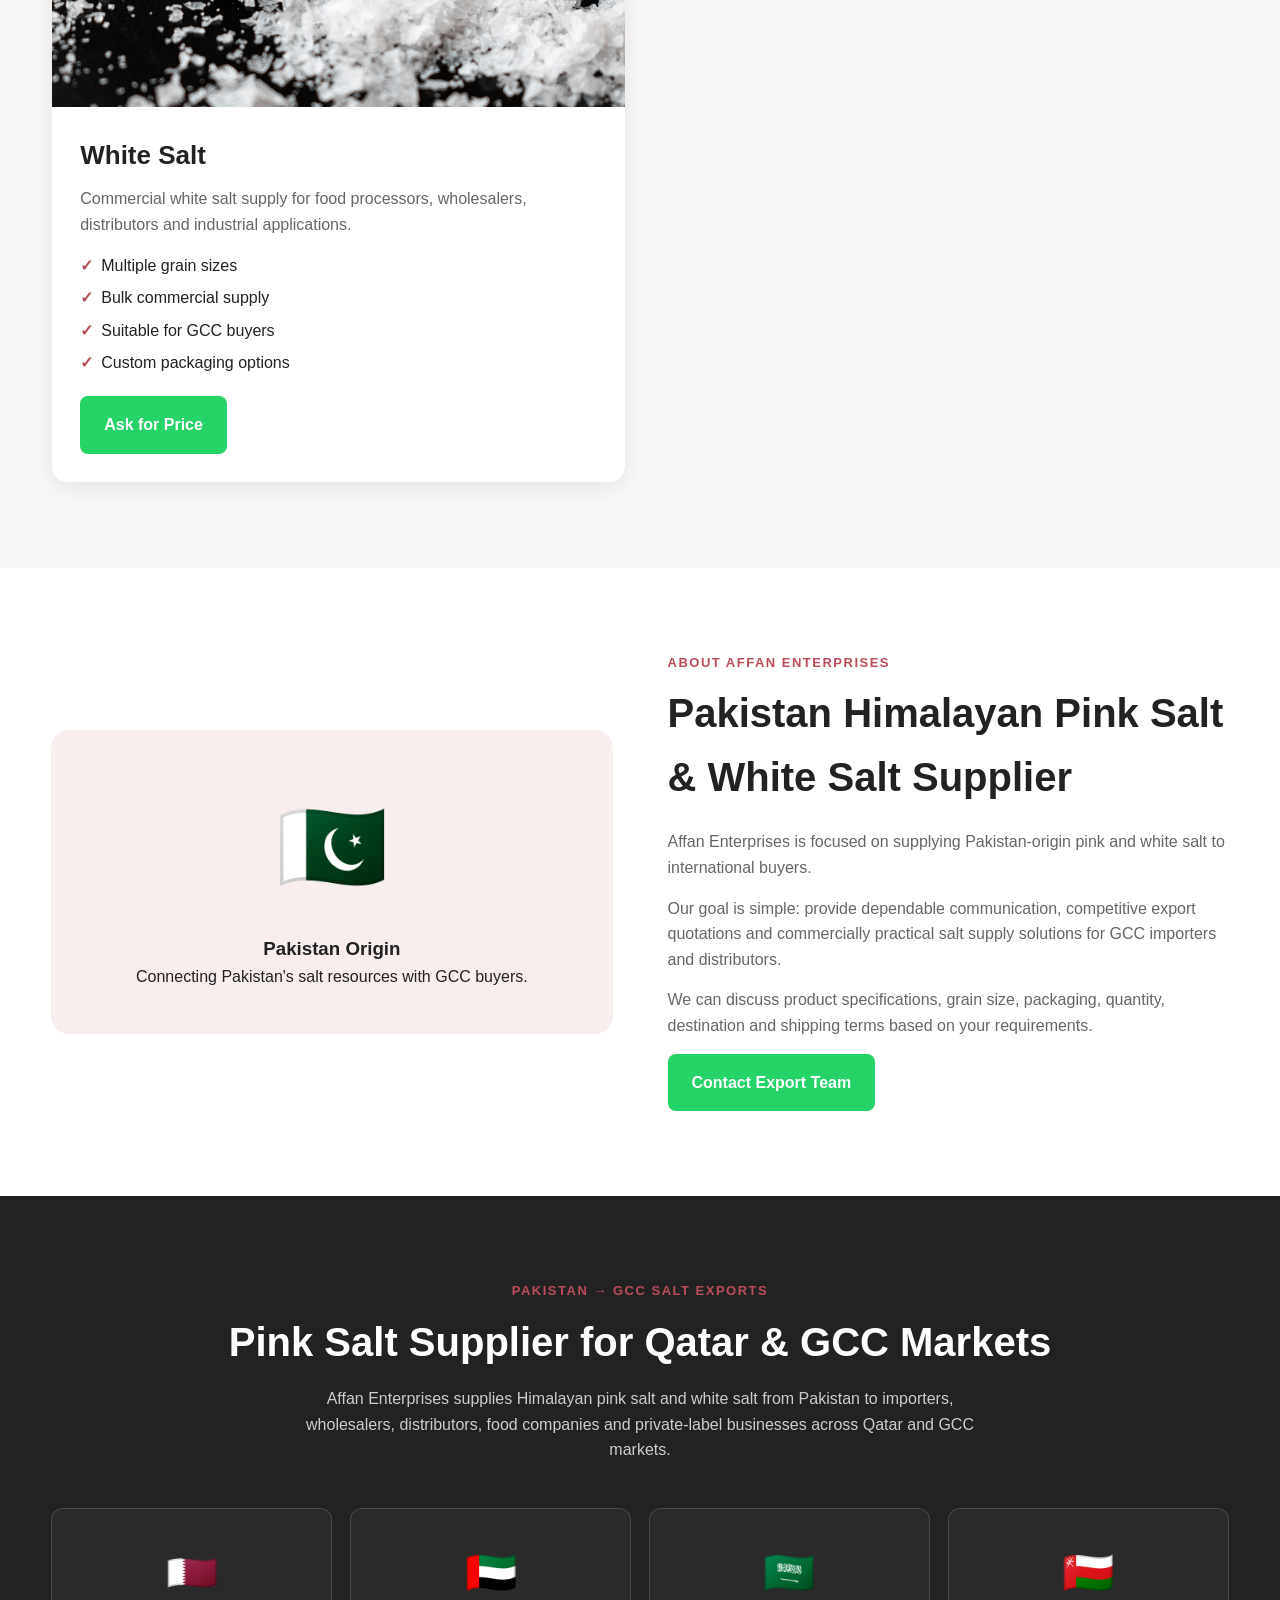
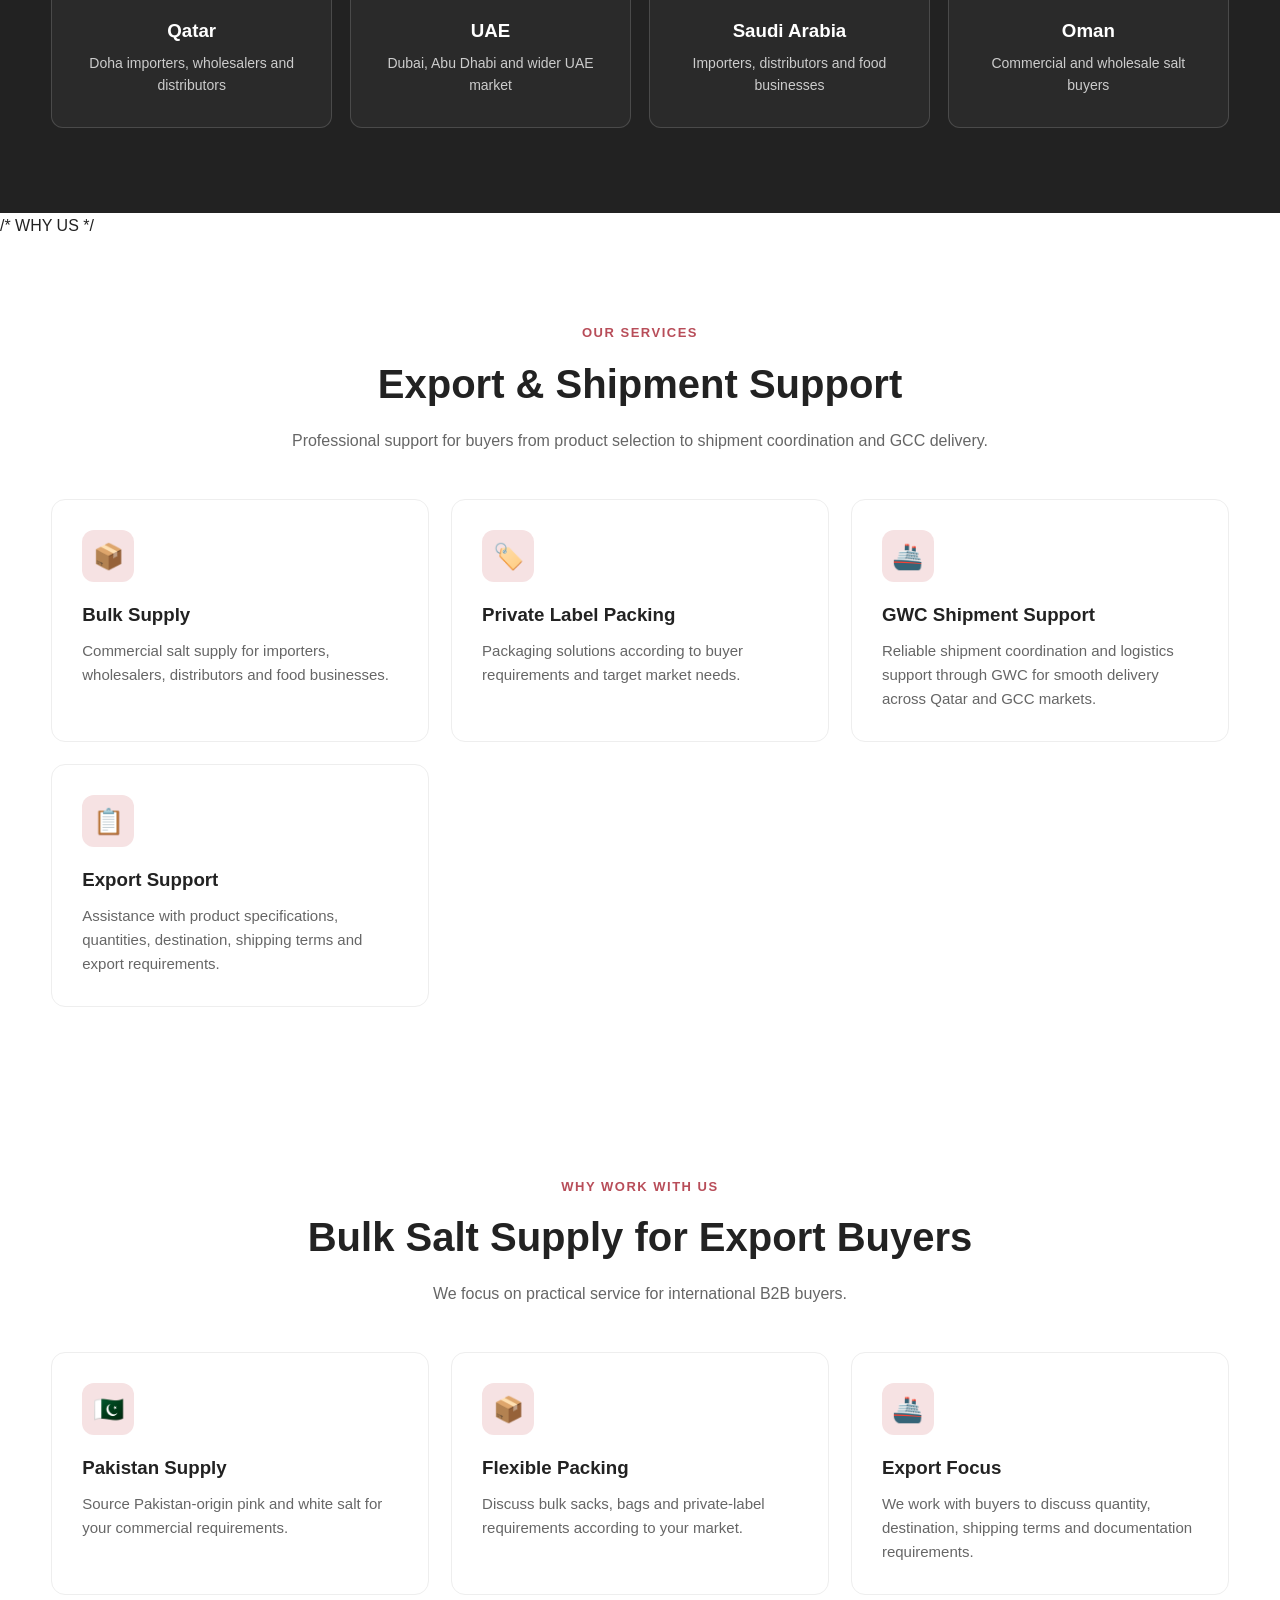
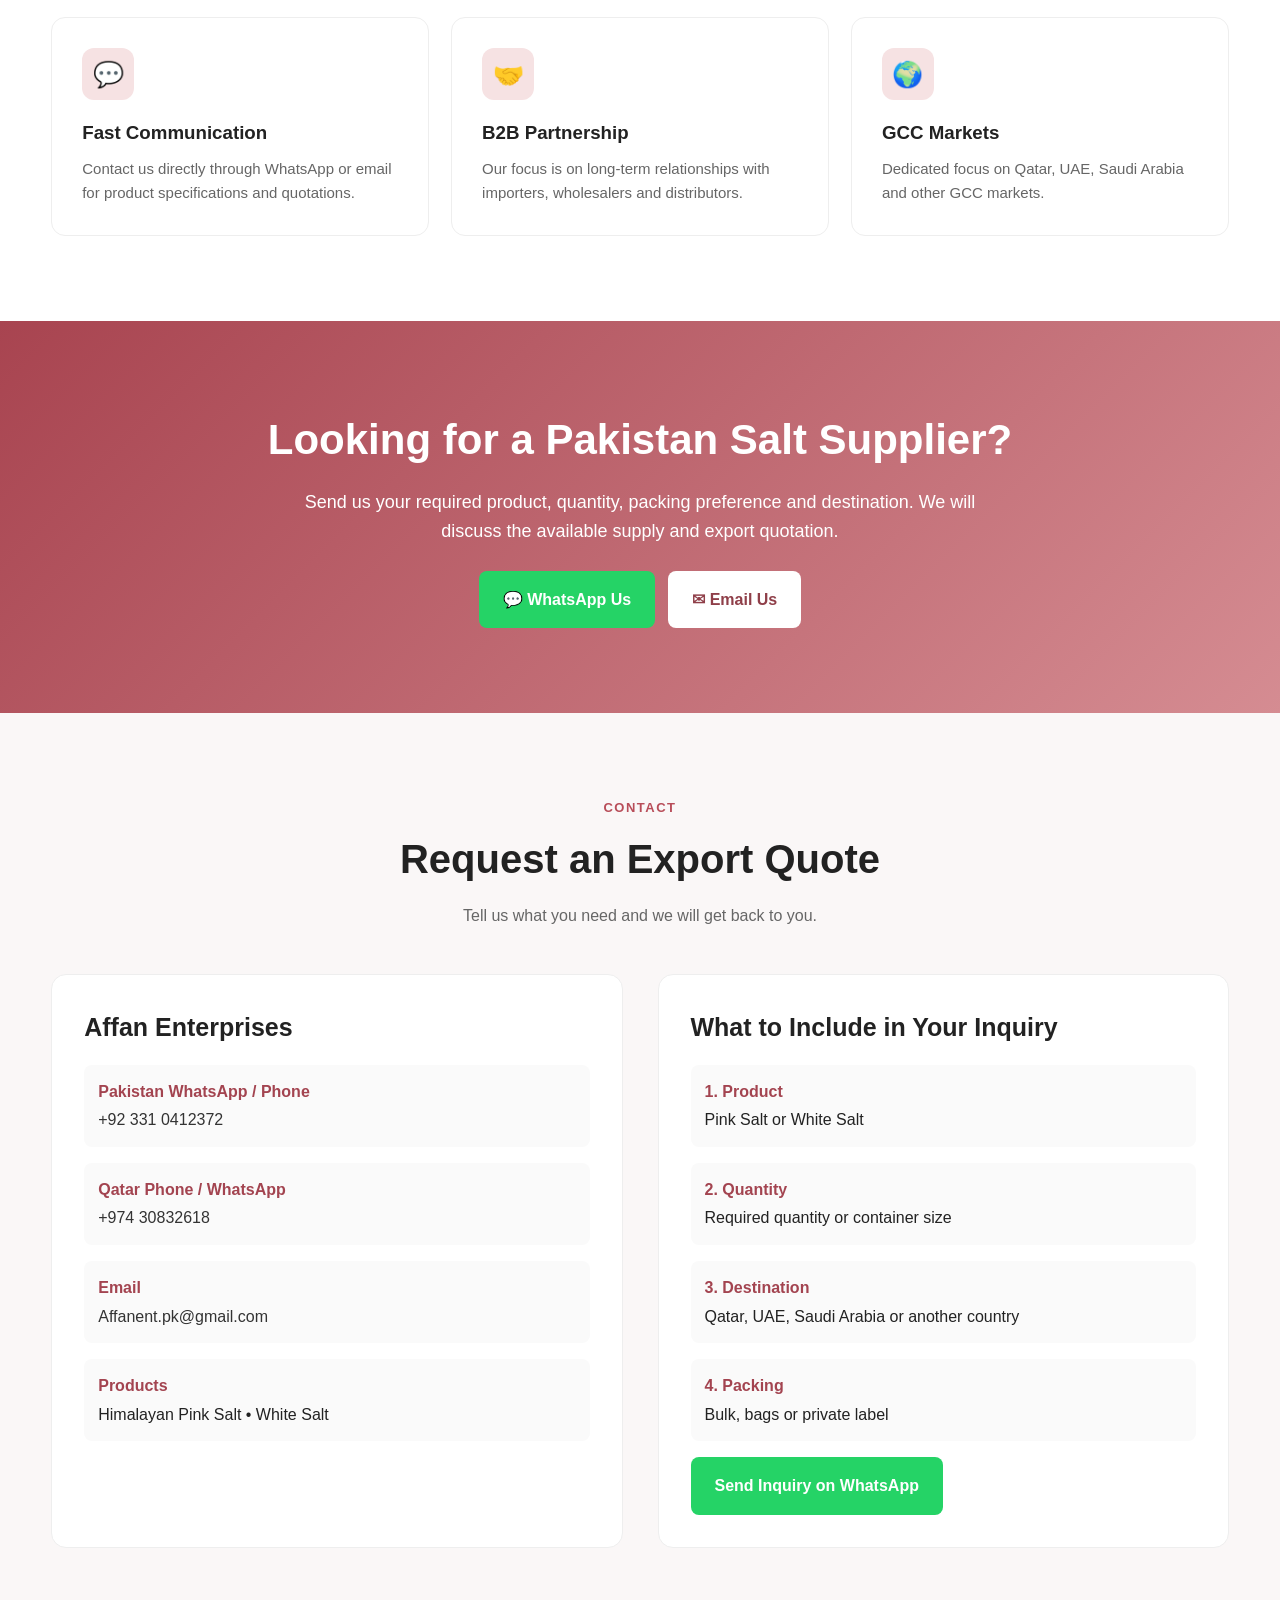
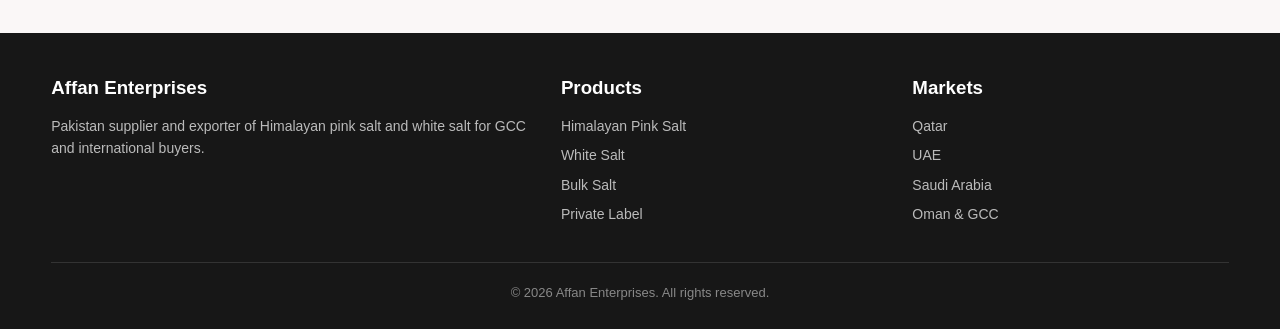
==== commit 0643e20d: "Refactor CSS for header and navigation styles" ====
--- a/index.html
+++ b/index.html
@@ -444,7 +444,6 @@
       font-size: 14px;
     }
 
-    /* WHY US */
     .why-grid {
       display: grid;
       grid-template-columns: repeat(3,1fr);
@@ -697,6 +696,15 @@
       }
     }
 
+  /* LOGO */
+header .logo img {
+  width: 180px;
+  height: auto;
+  display: block;
+}
+
+/* MOBILE NAVIGATION */
+@media (max-width: 850px) {
   header .nav {
     flex-direction: column;
     gap: 10px;
@@ -710,21 +718,38 @@
     flex-wrap: wrap;
   }
 
-    header .nav-links a {
+  header .nav-links a {
     font-size: 14px;
   }
 }
-header .logo img {
-  width: 180px;
-  height: auto;
-  display: block;
-}
-
+
+/* SMALL MOBILE LOGO */
 @media (max-width: 768px) {
   header .logo img {
     width: 145px;
   }
-}
+} 
+ /* DESKTOP LAYOUT FIX */
+@media (min-width: 851px) {
+  header .nav {
+    flex-direction: row;
+    min-height: 74px;
+  }
+
+  .hero {
+    min-height: 590px;
+    position: relative;
+  }
+
+  main {
+    display: block;
+    position: relative;
+  }
+
+  section {
+    position: relative;
+  }
+}   
 </style>
 </head>
 <body>
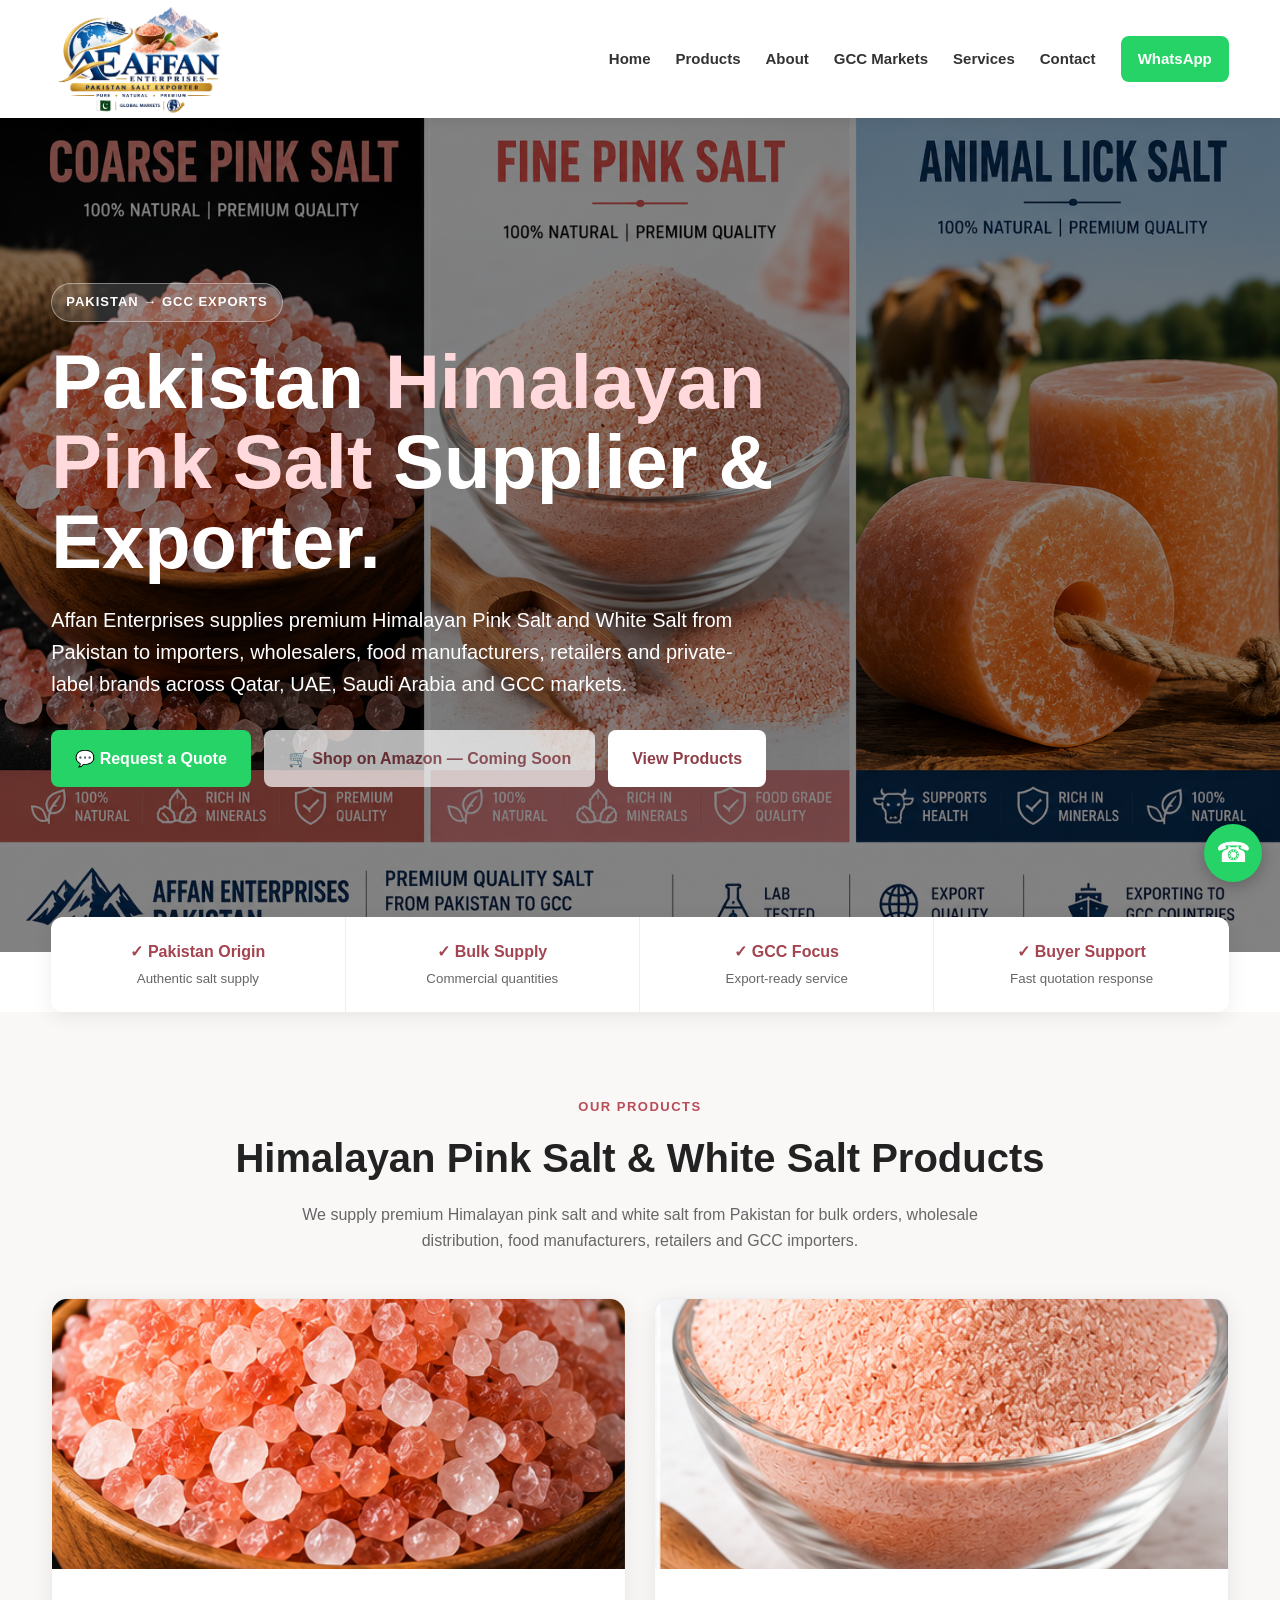
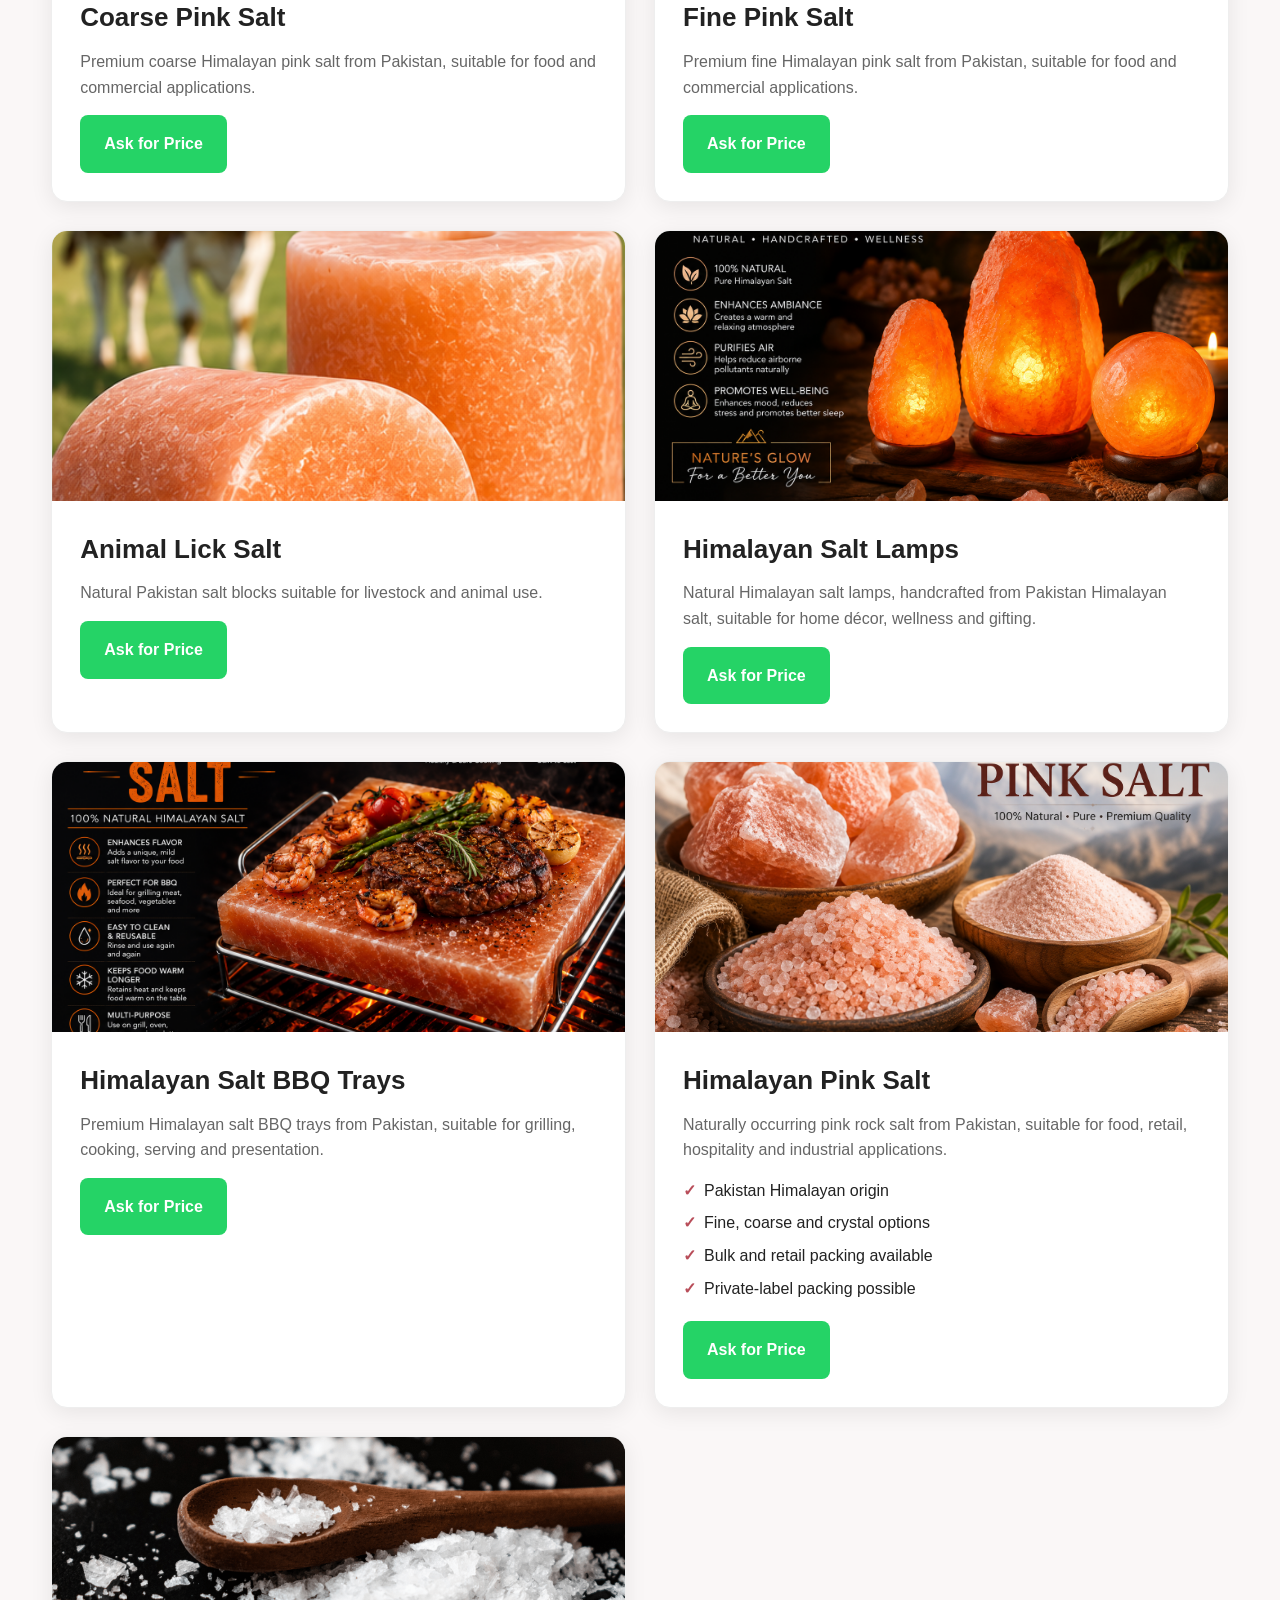
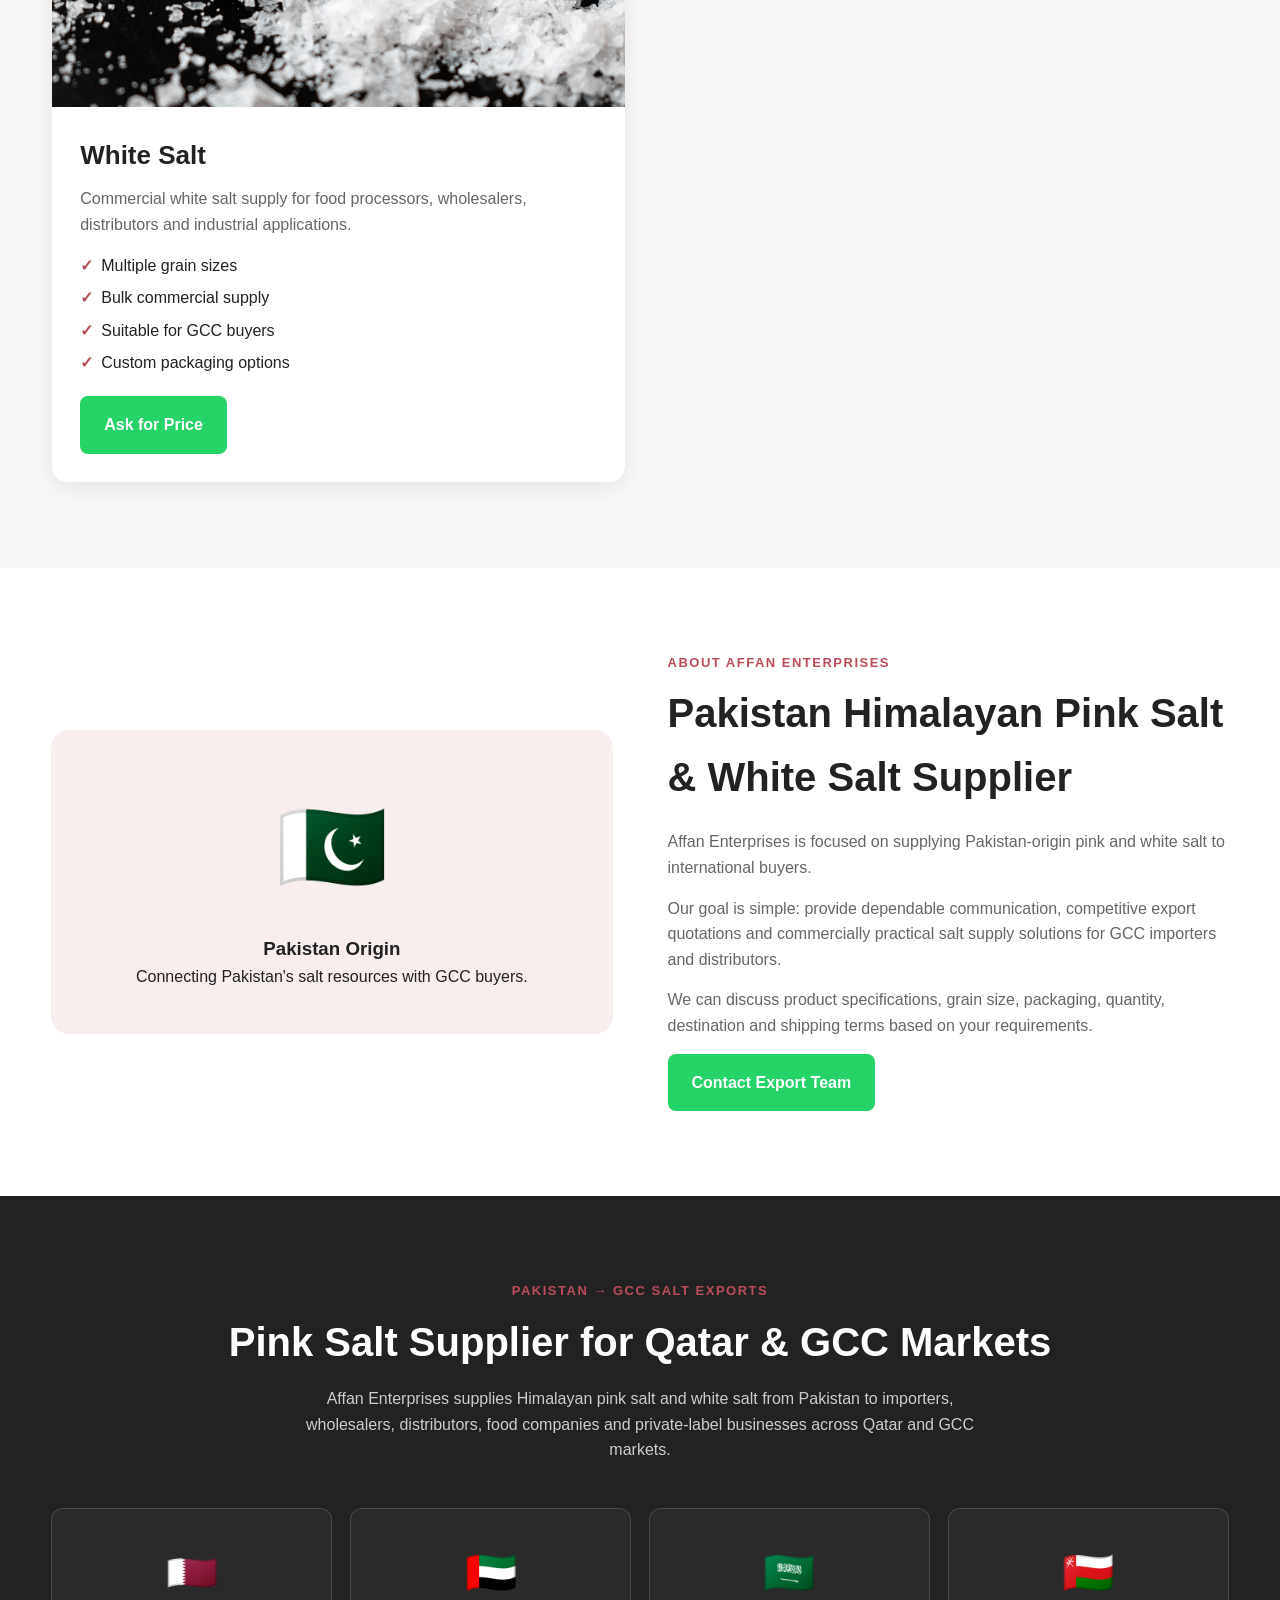
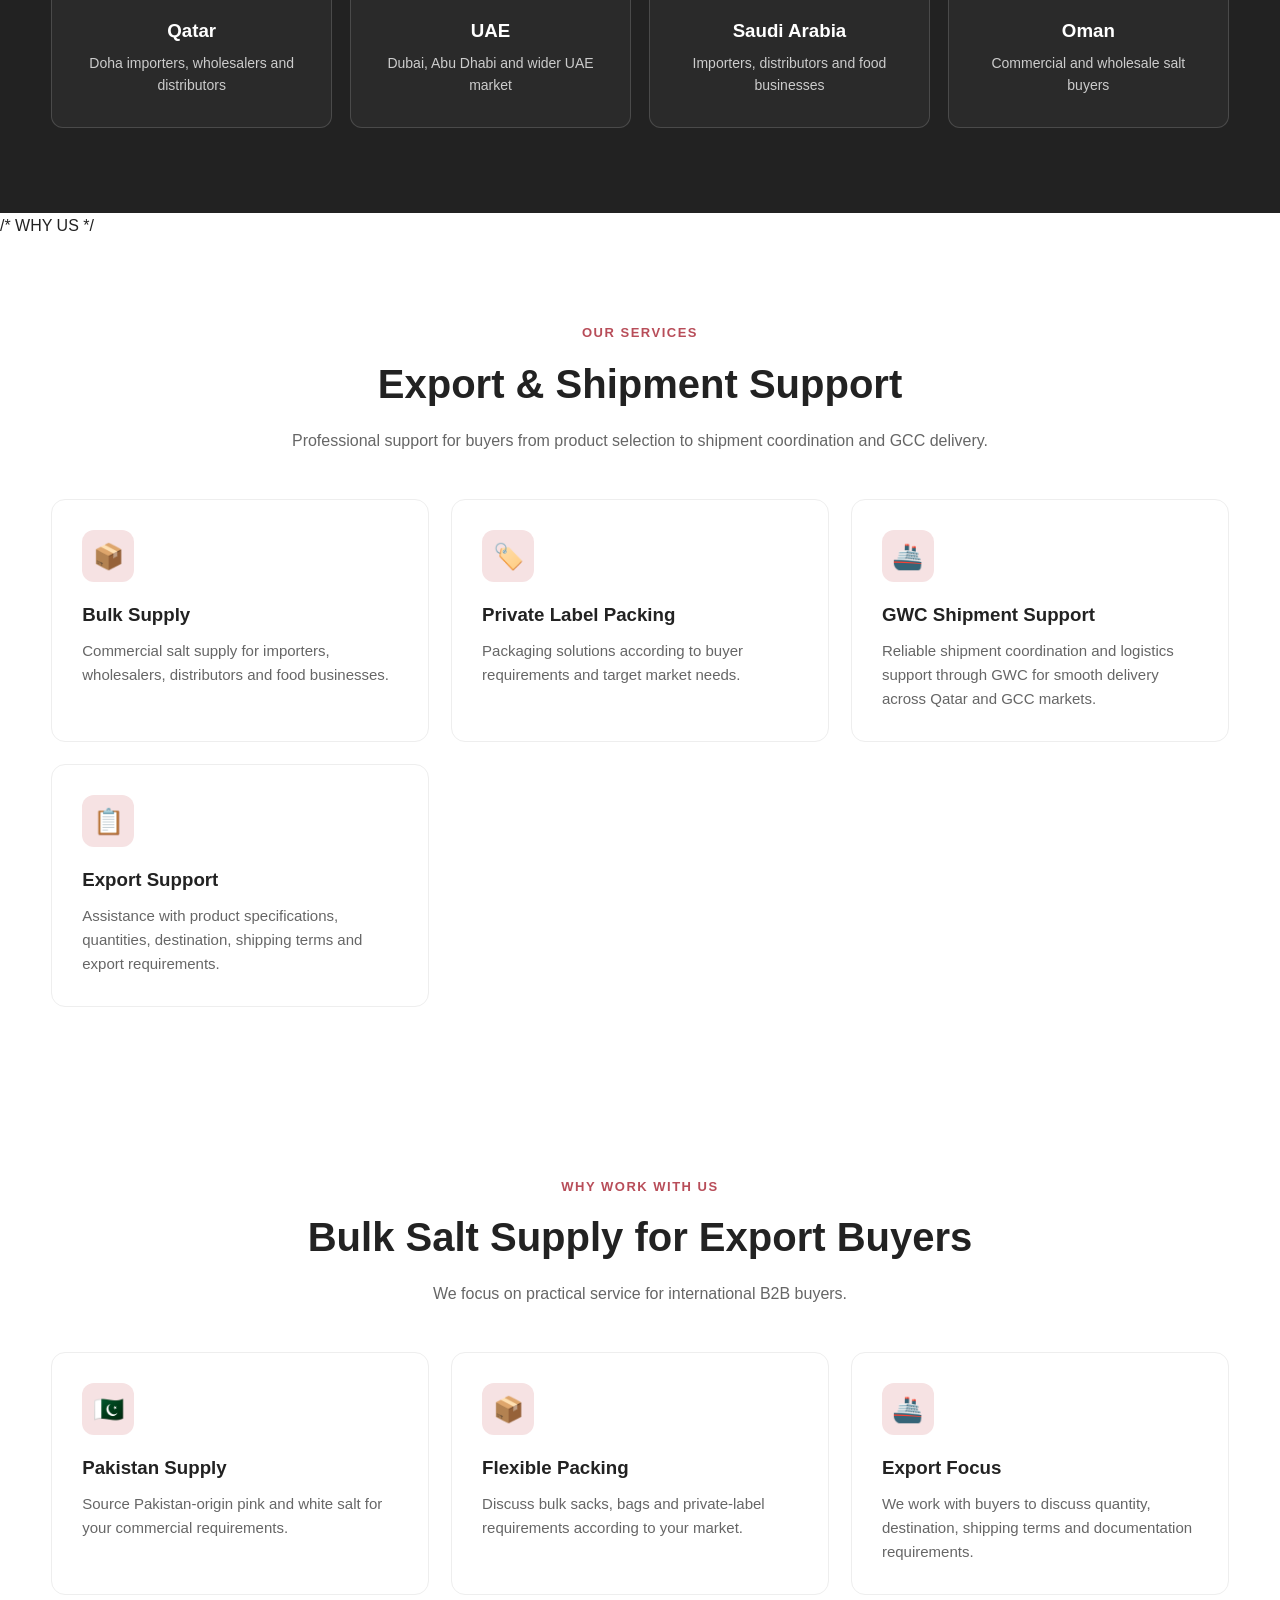
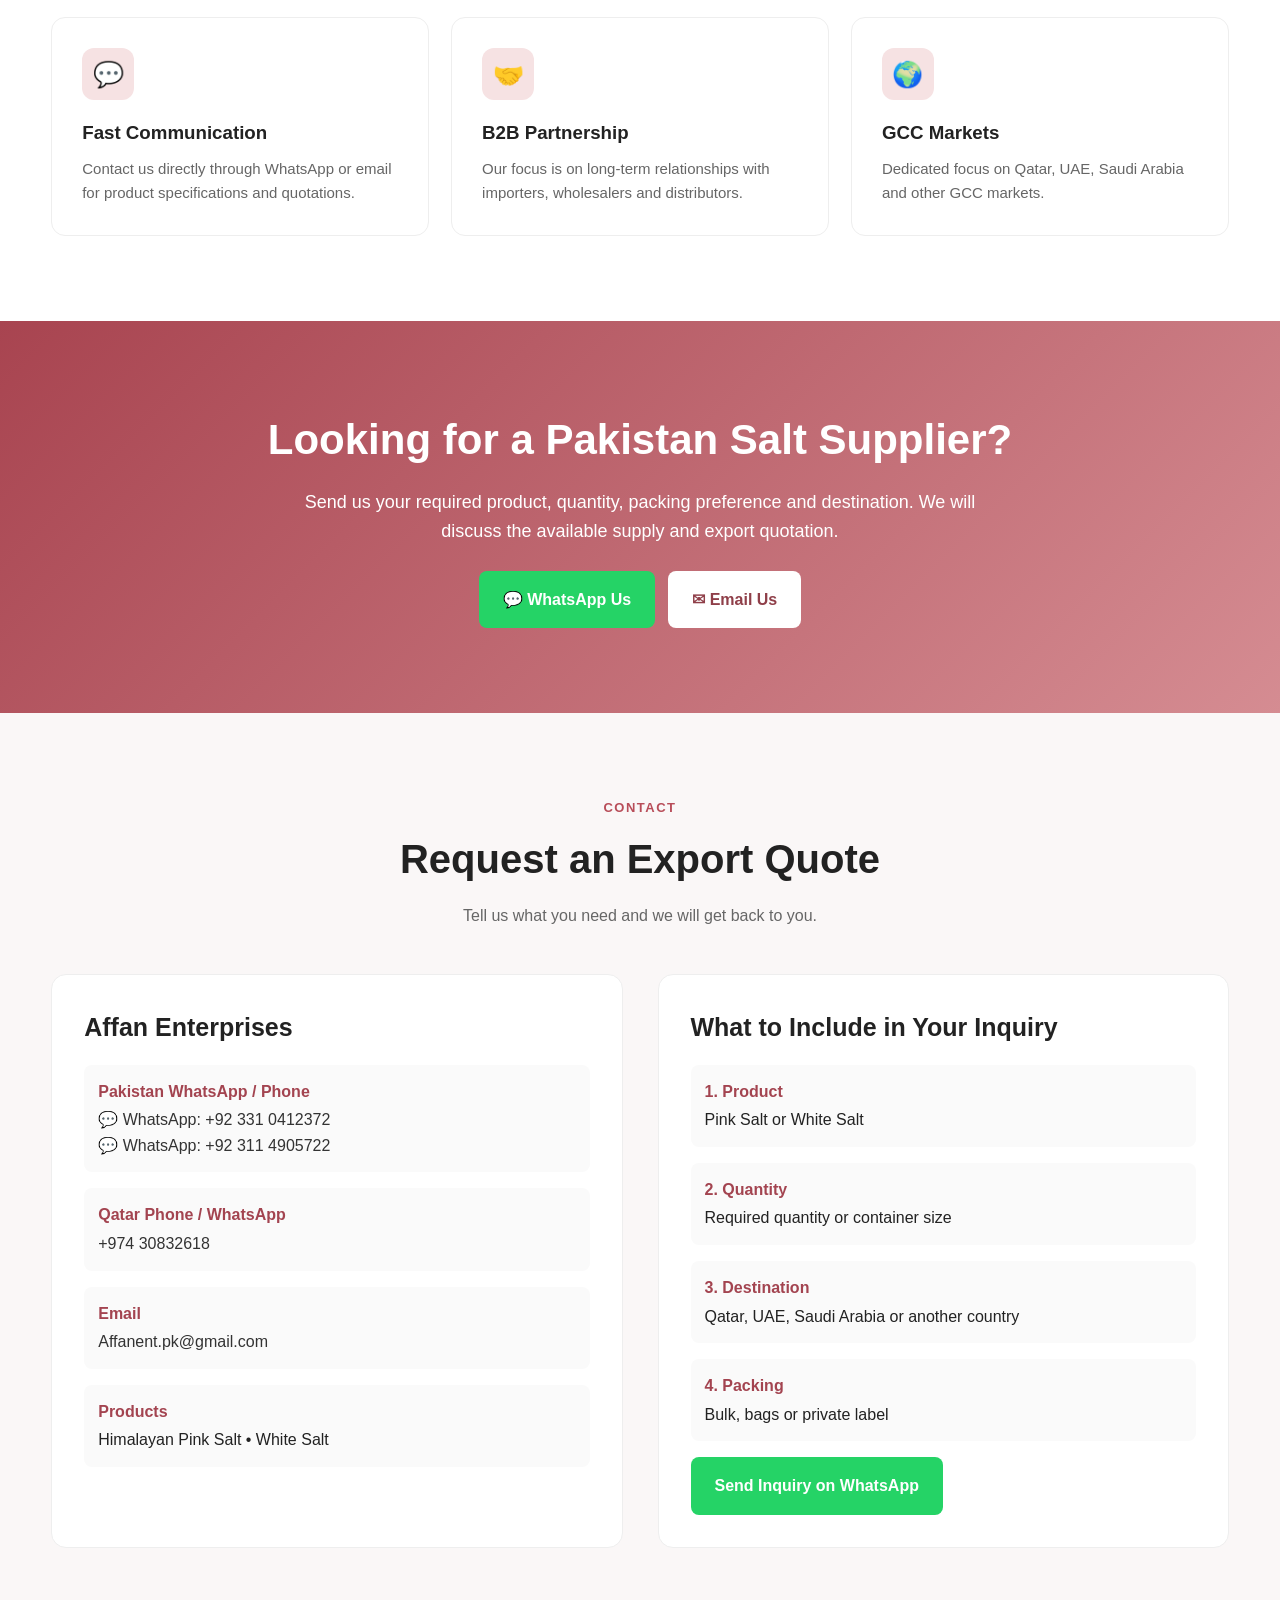
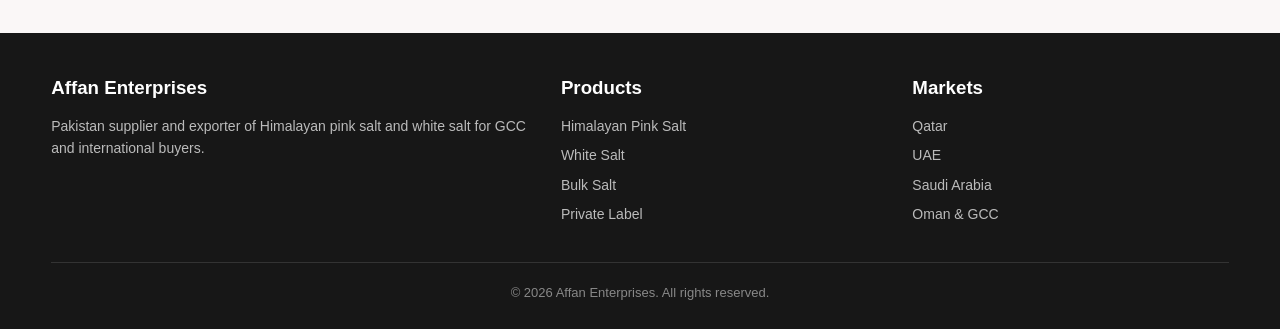
==== commit fe0eae7b: "Format WhatsApp contact information in index.html Updated WhatsApp contact links with new formatting" ====
--- a/index.html
+++ b/index.html
@@ -1337,7 +1337,11 @@
             <div class="contact-line">
               <strong>Pakistan WhatsApp / Phone</strong>
               <a href="https://wa.me/923310412372" target="_blank">
-                +92 331 0412372
+  💬 WhatsApp: +92 331 0412372
+</a><br>
+
+<a href="https://wa.me/923114905722" target="_blank">
+  💬 WhatsApp: +92 311 4905722
               </a>
             </div>
 
